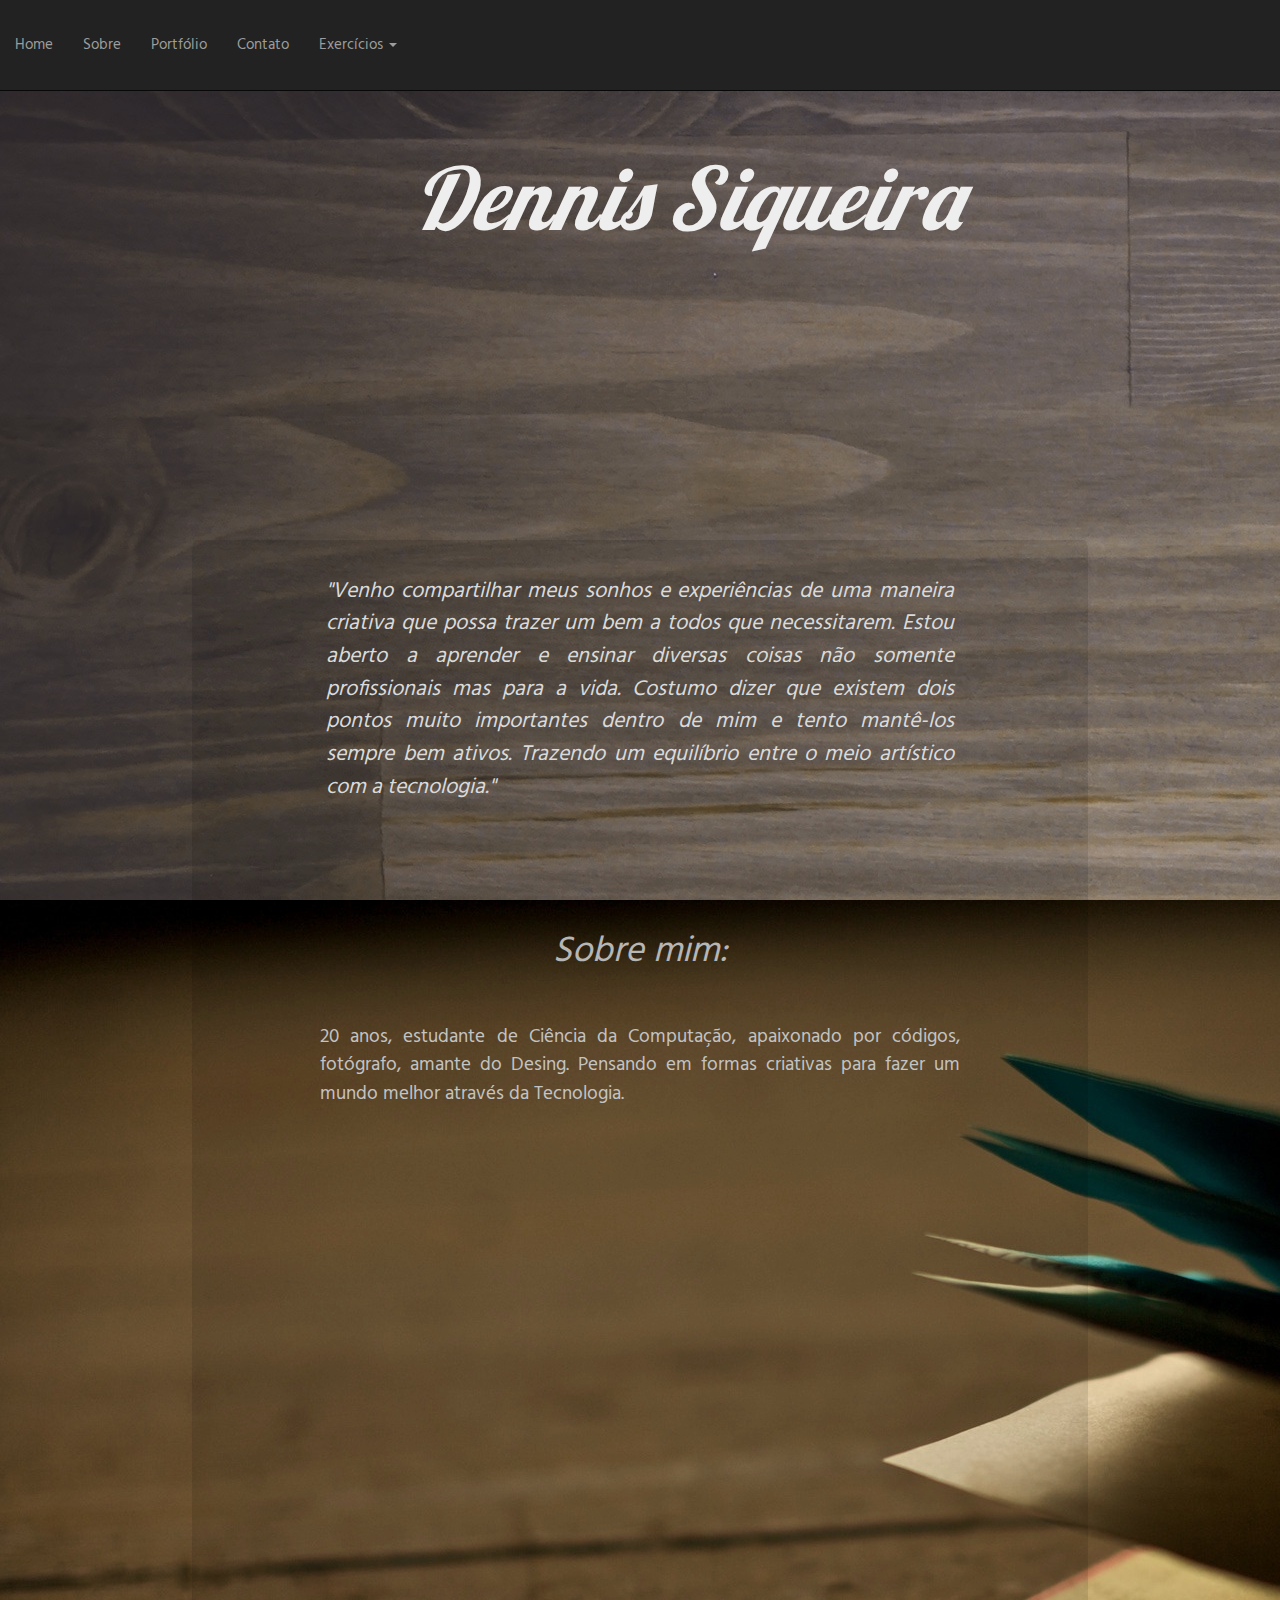
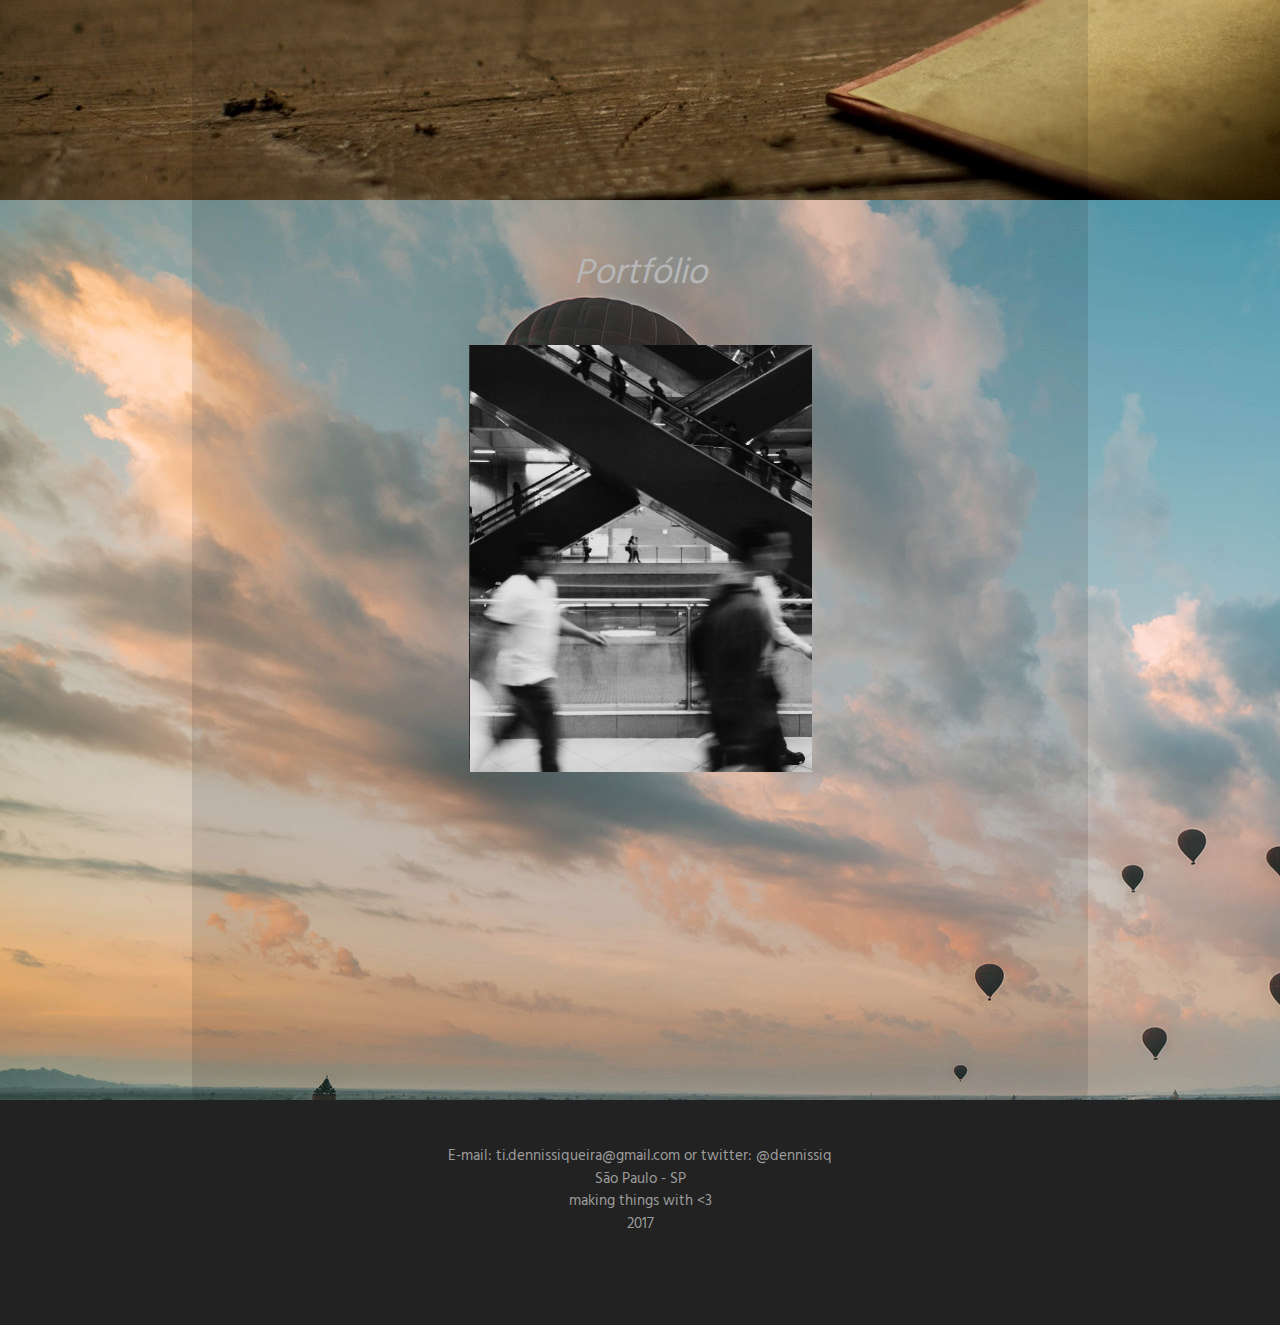
==== index.html @ cf8d7a5a "Version 0.4" ====
<!DOCTYPE html>
<html lang="pt-BR">

<head>
  <link rel="stylesheet" href="css/bootstrap.min.css">
  <link rel="stylesheet" href="css/main.css">
  <script src="js/jquery.js"></script>
  <script src="js/bootstrap.min.js"></script>
  <link href="css/scrolling-nav.css" rel="stylesheet">
  <link href="https://fonts.googleapis.com/css?family=Hind|Lobster|Pacifico" rel="stylesheet">
  <link rel="stylesheet" href="https://www.w3schools.com/w3css/4/w3.css">

  <!-- Scrolling Nav JavaScript -->
  <script src="js/jquery.easing.min.js"></script>
  <script src="js/scrolling-nav.js"></script>





  <meta charset="utf-8">
  <title>Dennis Siqueira</title>
</head>

<body style="height: 100%; background-repeat: no-repeat;">

  <nav class="navbar navbar-fixed-top navbar-inverse ">
    <ul class="nav navbar-nav">

      <li class="menu_text"><a class="page-scroll" href="#home">Home</a></li>
      <li class="menu_text"><a class="page-scroll" href="#sobre">Sobre</a></li>
      <li class="menu_text"><a class="page-scroll" href="#portfolio">Portfólio</a></li>
      <li class="menu_text"><a class="page-scroll" href="#contato">Contato</a></li>
      <li class="dropdown">
        <a href="#exercicios" class="dropdown-toggle" data-toggle="dropdown" role="button" aria-haspopup="true" aria-expanded="false">Exercícios <span class="caret"></span></a>
        <ul class="dropdown-menu">
          <li><a href="pages/cv/cv.html" target="_blank">Currículo</a></li>
          <li><a href="pages/triangles/triangulo.html" target="_blank">Triângulos</a></li>
          <li><a href="pages/banner/banner.html" target="_blank">Banner</a></li>
        </ul>
        <!-- exercicios vai sair logo logo :D -->
    </ul>
  </nav>
  <section id="home" style="background: url(images/bg4.jpg);">
    <h1 class="Dennis_Siqueira">Dennis Siqueira</h1>
  </section>
  <section id="corpo">
    <section id="sobre" style="background: url(images/bg2.jpg);  background-repeat: no-repeat">

      <br>
      <h1 class="titlesH1"><em>Sobre mim:</em></h1>
      <p class="mainAbout">20 anos, estudante de Ciência da Computação, apaixonado por códigos, fotógrafo, amante do Desing. Pensando em formas criativas para fazer um mundo melhor através da Tecnologia.</p>

    </section>
  </section>
  <section id="portfolio" style="background: url(images/bg3.jpg);"><br><br>
    <h1 class="titlesH1"><em>Portfólio</em></p><br>
        <div class="w3-container">
        </div>

        <div class="w3-content w3-display-container">


            <div class="w3-display-container mySlides thumbnail-wrapper">
                <img src="images/inst2.png">
            </div>


            <div class="w3-display-container mySlides thumbnail-wrapper">
                <img src="images/inst4.png">
            </div>

            <div class="w3-display-container mySlides thumbnail-wrapper">
                <img src="images/inst5.png">
            </div>

            <div class="w3-display-container mySlides thumbnail-wrapper">
                <img src="images/inst6.png">
            </div>


        </div>
        </div>

    </section>


    <section id="contato">
        <p class="TextBGWhite">
            <br>
            <br>E-mail: <a href="mailto:ti.dennissiqueira@gmail.com?subject=Olá Dennis [from github site]">ti.dennissiqueira@gmail.com</a></a> or twitter: <a href="https://twitter.com/dennissiq">@dennissiq</a><br> São Paulo - SP <br> making things with
            <3 <br>
                2017
        </p>
    </section>


    <div id="principal">
        <p class="mainP"><em>"Venho compartilhar meus sonhos e experiências de uma maneira criativa que possa trazer um bem a todos que necessitarem. Estou aberto a aprender e ensinar diversas coisas não somente profissionais mas para a vida. Costumo dizer que existem dois
            pontos muito importantes dentro de mim e tento mantê-los sempre bem ativos. Trazendo um equilíbrio entre o meio artístico com a tecnologia."</em></p>

        <br><br><br>




    </div>

    <script>
        var myIndex = 0;
        carousel();

        function carousel() {
            var i;
            var x = document.getElementsByClassName("mySlides");
            for (i = 0; i < x.length; i++) {
                x[i].style.display = "none";
            }
            myIndex++;
            if (myIndex > x.length) {
                myIndex = 1
            }
            x[myIndex - 1].style.display = "block";
            setTimeout(carousel, 2700); // Muda a cada 2,7 segundos
        }
    </script>


</body>

</html>
---- css/main.css ----
/*.Background {
  position: absolute;
  left: 0px;
  top: 0px;
  width: 1400px;
  height: 2500px;
  z-index: 9;
}*/

#home {
    height: 100vh;
    width: 100%;
}

#sobre {
    height: 100vh;
    /*background: #aaaaaa;*/
}


#portfolio{
  height: 100vh;
  background: rgb(241, 241, 241);
}

#corpo {
    height: 100vh;
    background-color: #5c5c5c;
}

#contato {
    height: 25vh;
    background: #222222;

}

#principal {
    position: absolute;
    background: rgba(0, 0, 0,.1);
    width: 70%;
    height: 240vh;
    top: 60vh;
    margin-left: 15%;
    margin-right: 15%;
    border-radius: .5%
}

p.mainP {
    margin-left: 15%;
    margin-right: 15%;
    margin-top: 4%;
    text-align: justify;
    font-size: 145%;
}
p.mainAbout {
    margin-left: 25%;
    margin-right: 25%;
    margin-top: 4%;
    text-align: justify;
    font-size: 125%;
}

.Dennis_Siqueira {
    font-size: 15px;
    font-family: 'Lobster', cursive;
    color: rgb(238, 238, 238);
    font-style: italic;
    line-height: 1.2;
    -moz-transform: matrix( 5.75458836744408, 0, 0, 5.75458836744408, 0, 0);
    -webkit-transform: matrix( 5.75458836744408, 0, 0, 5.75458836744408, 0, 0);
    -ms-transform: matrix( 5.75458836744408, 0, 0, 5.75458836744408, 0, 0);
    position: absolute;
    left: 50%;
    margin-top: 15%;
}

nav {
    font-family: hind;
}

p {
    font-family: hind;
    color: rgb(218, 218, 218);
}

p.TextBGWhite {
    color: #9d9d9d;
    text-align: center;
}

.titlesH1{
  font-family: hind;
  text-align: center;
  color: rgb(203, 203, 203);

}

img{
  width: 35%;
  height: 35%;
  display: block;
  margin-left: auto;
  margin-right: auto;
  padding: white;
}
---- css/scrolling-nav.css ----
/*!
 * Start Bootstrap - Scrolling Nav (http://startbootstrap.com/)
 * Copyright 2013-2016 Start Bootstrap
 * Licensed under MIT (https://github.com/BlackrockDigital/startbootstrap/blob/gh-pages/LICENSE)
 */

body {
    width: 100%;
    height: 100%;
}

html {
    width: 100%;
    height: 100%;
}

@media(min-width:767px) {
    .navbar {
        padding: 20px 0;
        -webkit-transition: background .5s ease-in-out,padding .5s ease-in-out;
        -moz-transition: background .5s ease-in-out,padding .5s ease-in-out;
        transition: background .5s ease-in-out,padding .5s ease-in-out;
    }

    .top-nav-collapse {
        padding: 0;
    }
}

/* Demo Sections - You can use these as guides or delete them - the scroller will work with any sort of height, fixed, undefined, or percentage based.
The padding is very important to make sure the scrollspy picks up the right area when scrolled to. Adjust the margin and padding of sections and children 
of those sections to manage the look and feel of the site. */

.intro-section {
    height: 100%;
    padding-top: 150px;
    text-align: center;
    background: #fff;
}

.about-section {
    height: 100%;
    padding-top: 150px;
    text-align: center;
    background: #eee;
}

.services-section {
    height: 100%;
    padding-top: 150px;
    text-align: center;
    background: #fff;
}

.contact-section {
    height: 100%;
    padding-top: 150px;
    text-align: center;
    background: #eee;
}
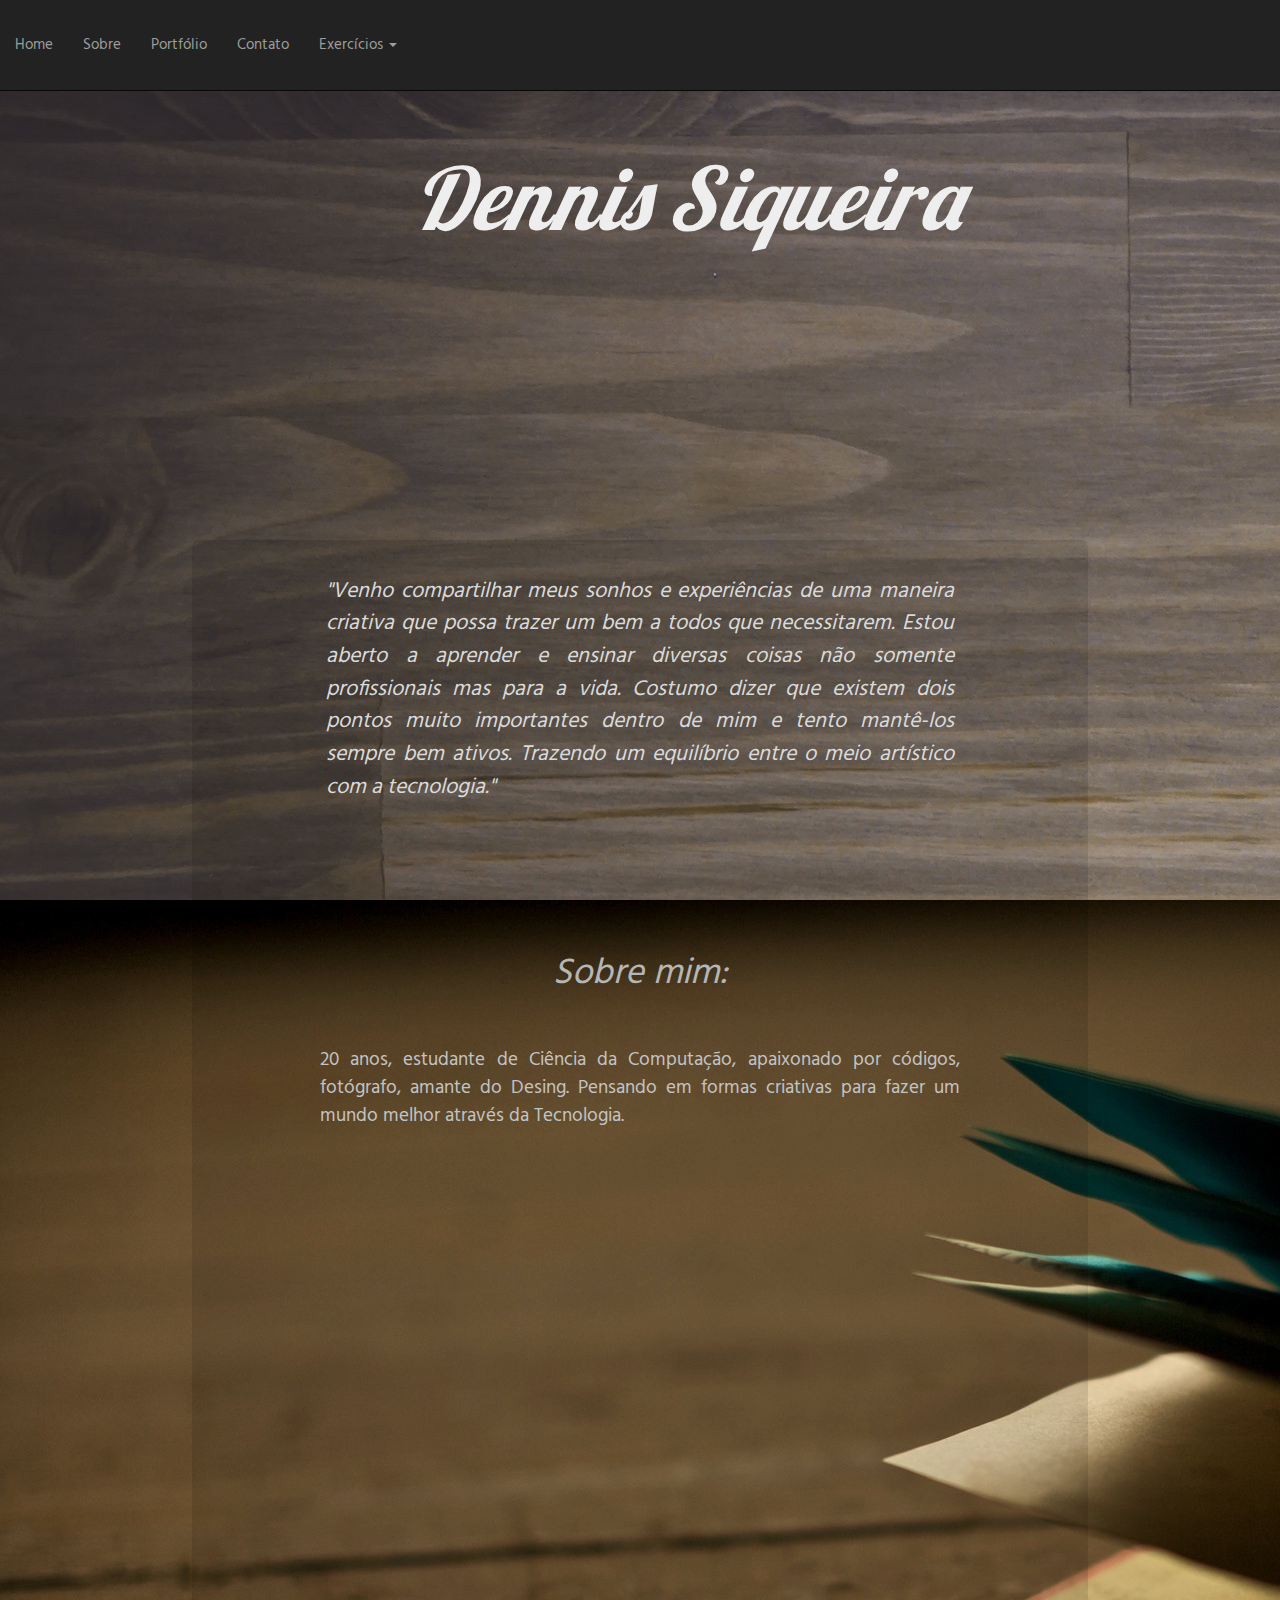
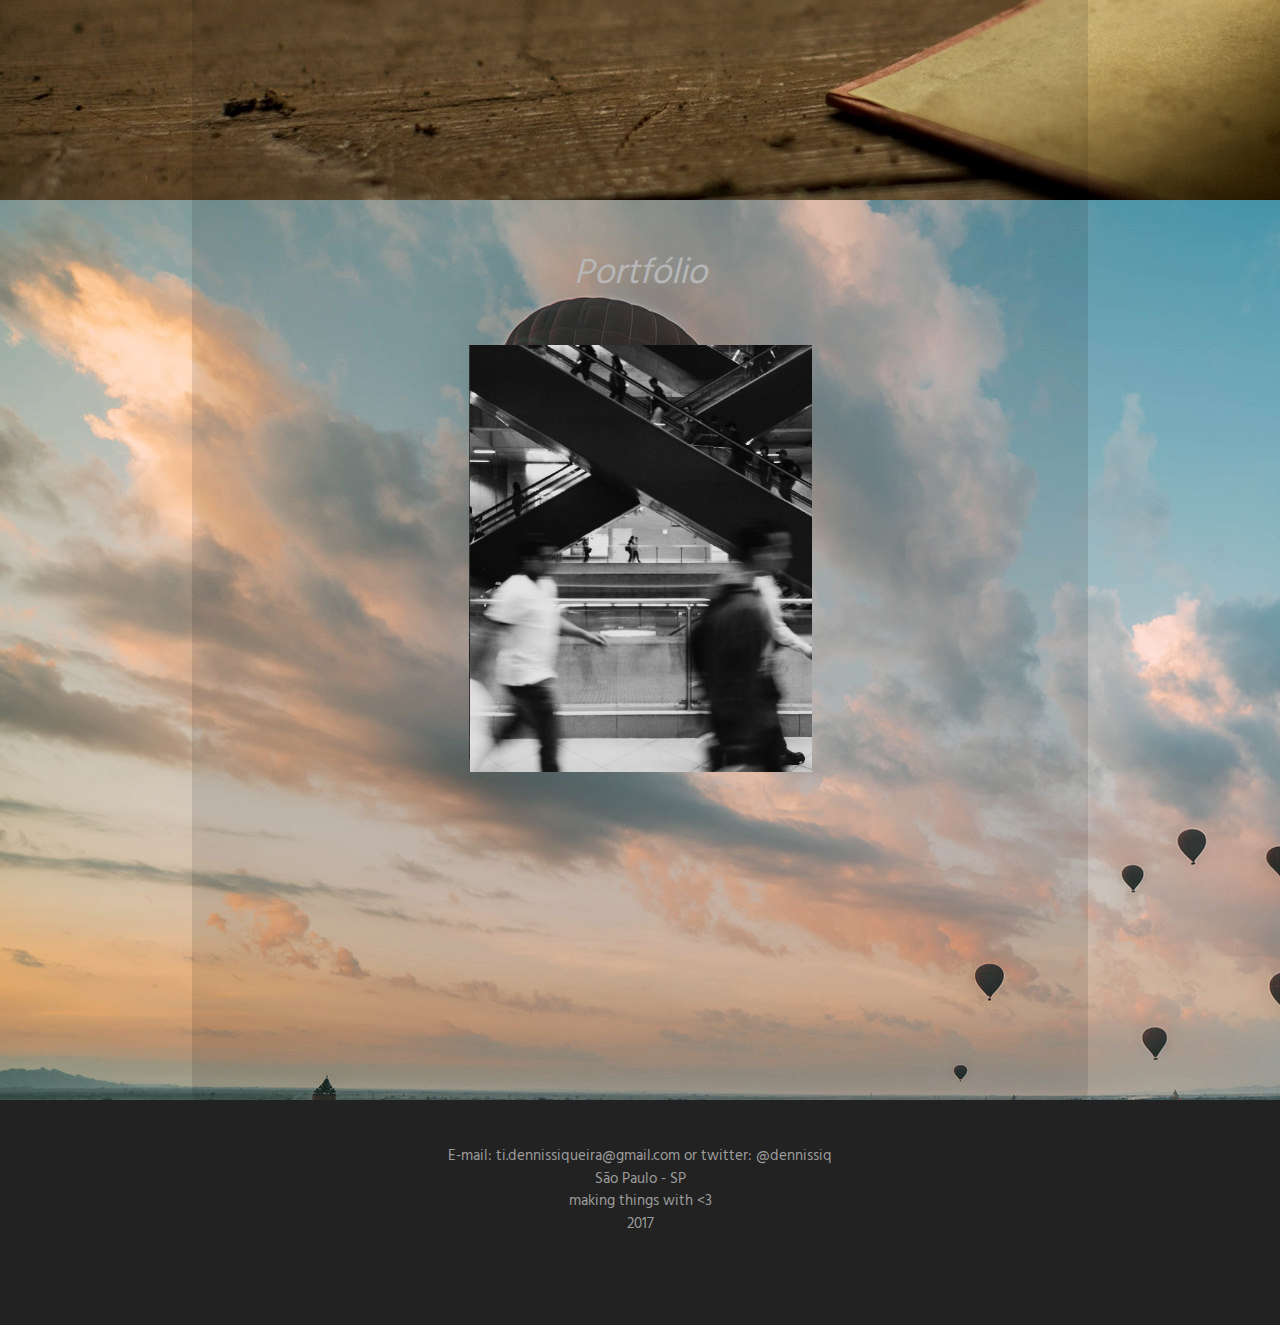
==== commit 9e47fa18: "Version 0.4" ====
--- a/index.html
+++ b/index.html
@@ -47,7 +47,7 @@
   <section id="corpo">
     <section id="sobre" style="background: url(images/bg2.jpg);  background-repeat: no-repeat">
 
-      <br>
+      <br><br>
       <h1 class="titlesH1"><em>Sobre mim:</em></h1>
       <p class="mainAbout">20 anos, estudante de Ciência da Computação, apaixonado por códigos, fotógrafo, amante do Desing. Pensando em formas criativas para fazer um mundo melhor através da Tecnologia.</p>
 
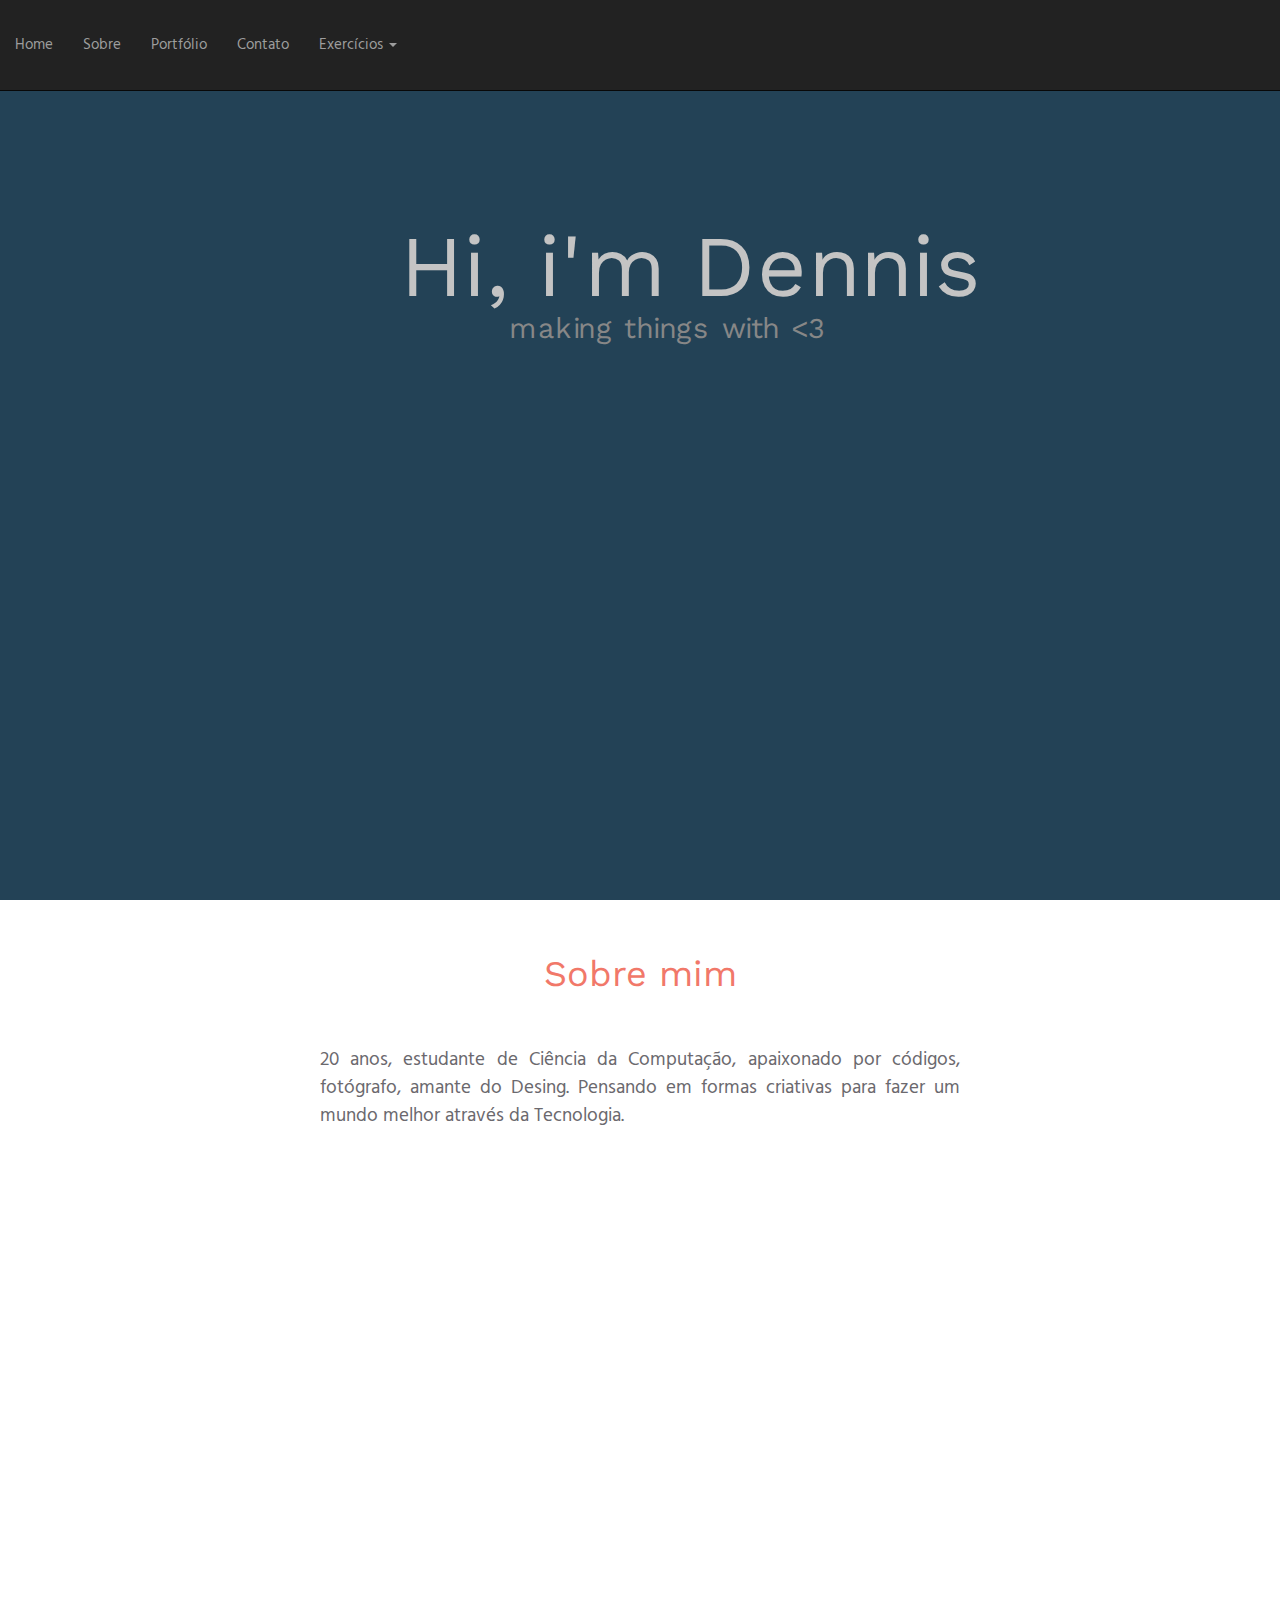
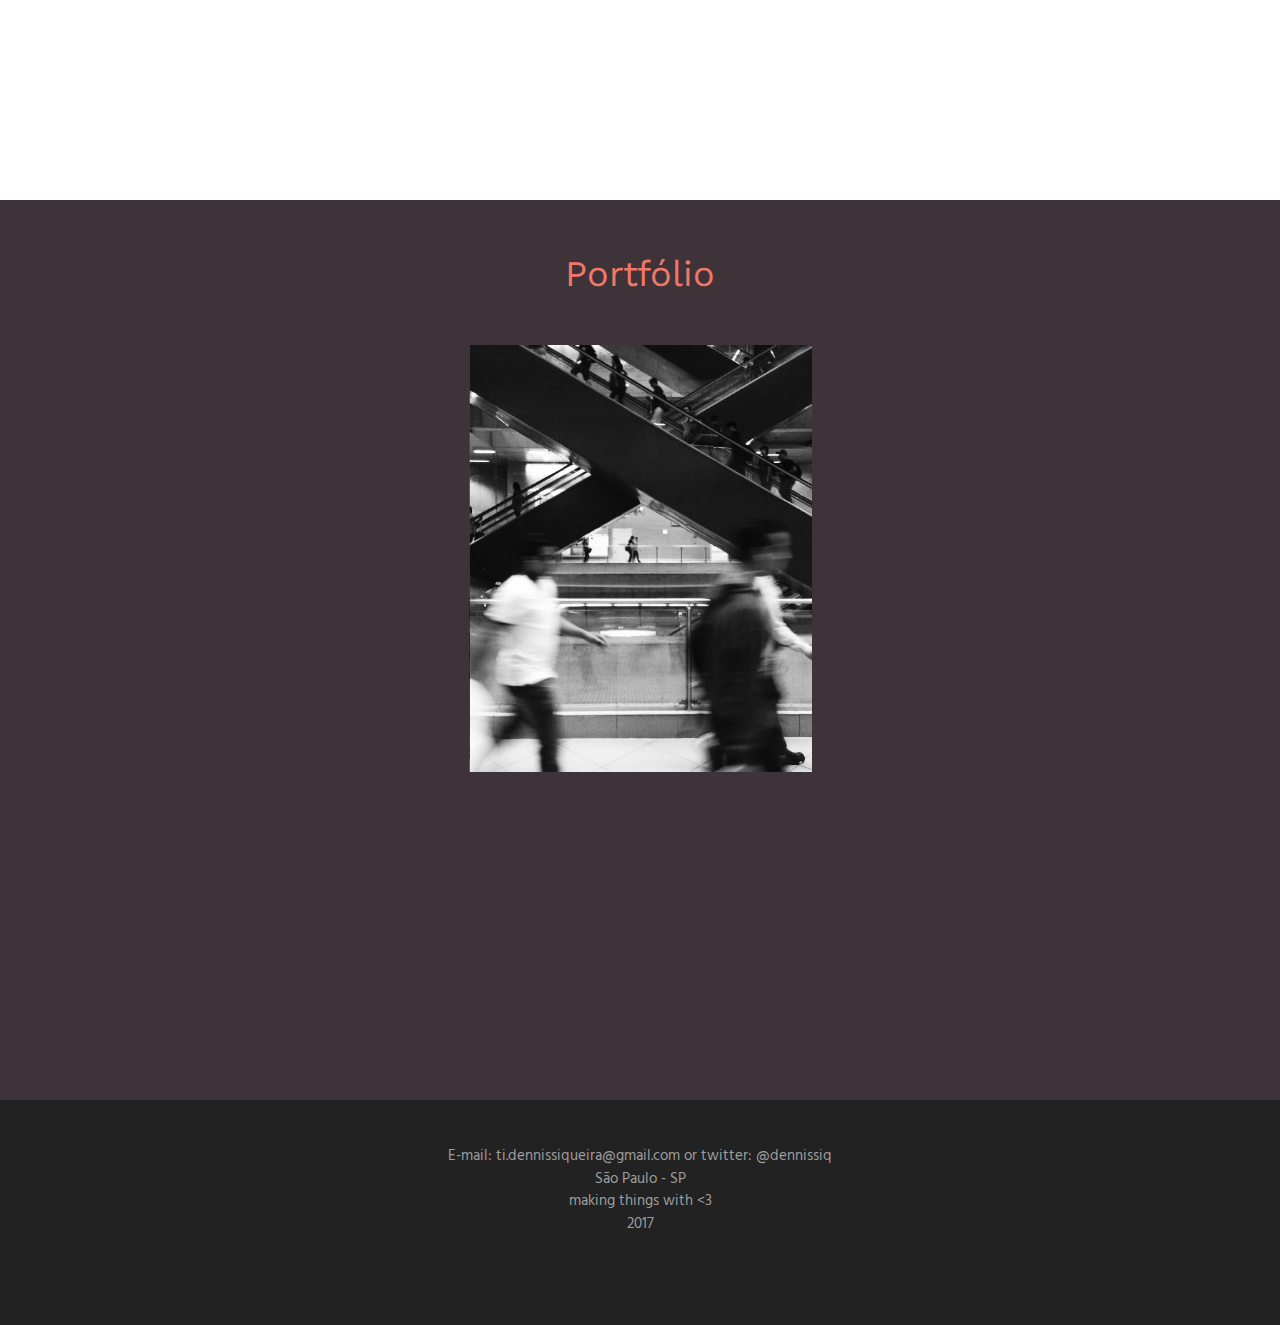
==== commit 6bcb441a: "Version 0.6" ====
--- a/index.html
+++ b/index.html
@@ -2,21 +2,22 @@
 <html lang="pt-BR">
 
 <head>
+
+
   <link rel="stylesheet" href="css/bootstrap.min.css">
+  <link rel="stylesheet" href="pages/triangles/css/style.css">
   <link rel="stylesheet" href="css/main.css">
   <script src="js/jquery.js"></script>
+  <script src="pages/triangles/js/mainjs.js"></script>
   <script src="js/bootstrap.min.js"></script>
   <link href="css/scrolling-nav.css" rel="stylesheet">
-  <link href="https://fonts.googleapis.com/css?family=Hind|Lobster|Pacifico" rel="stylesheet">
+  <link href="https://fonts.googleapis.com/css?family=Hind|Lobster|Pacifico|Work+Sans:600" rel="stylesheet">
   <link rel="stylesheet" href="https://www.w3schools.com/w3css/4/w3.css">
+
 
   <!-- Scrolling Nav JavaScript -->
   <script src="js/jquery.easing.min.js"></script>
   <script src="js/scrolling-nav.js"></script>
-
-
-
-
 
   <meta charset="utf-8">
   <title>Dennis Siqueira</title>
@@ -41,20 +42,24 @@
         <!-- exercicios vai sair logo logo :D -->
     </ul>
   </nav>
-  <section id="home" style="background: url(images/bg4.jpg);">
-    <h1 class="Dennis_Siqueira">Dennis Siqueira</h1>
+
+  <section id="home">
+    <h1 class="Dennis_Siqueira">Hi, i'm Dennis</h1>
+    <h2 class="h2_title" style="font-size:5px;"> making things with <3</h2>
+
   </section>
   <section id="corpo">
-    <section id="sobre" style="background: url(images/bg2.jpg);  background-repeat: no-repeat">
+    <section id="sobre">
+
 
       <br><br>
-      <h1 class="titlesH1"><em>Sobre mim:</em></h1>
+      <h1 class="h1_title">Sobre mim</h1>
       <p class="mainAbout">20 anos, estudante de Ciência da Computação, apaixonado por códigos, fotógrafo, amante do Desing. Pensando em formas criativas para fazer um mundo melhor através da Tecnologia.</p>
 
     </section>
   </section>
-  <section id="portfolio" style="background: url(images/bg3.jpg);"><br><br>
-    <h1 class="titlesH1"><em>Portfólio</em></p><br>
+  <section id="portfolio"><br><br>
+    <h1 class="h1_title">Portfólio</p><br>
         <div class="w3-container">
         </div>
 
@@ -94,18 +99,6 @@
         </p>
     </section>
 
-
-    <div id="principal">
-        <p class="mainP"><em>"Venho compartilhar meus sonhos e experiências de uma maneira criativa que possa trazer um bem a todos que necessitarem. Estou aberto a aprender e ensinar diversas coisas não somente profissionais mas para a vida. Costumo dizer que existem dois
-            pontos muito importantes dentro de mim e tento mantê-los sempre bem ativos. Trazendo um equilíbrio entre o meio artístico com a tecnologia."</em></p>
-
-        <br><br><br>
-
-
-
-
-    </div>
-
     <script>
         var myIndex = 0;
         carousel();
@@ -121,7 +114,7 @@
                 myIndex = 1
             }
             x[myIndex - 1].style.display = "block";
-            setTimeout(carousel, 2700); // Muda a cada 2,7 segundos
+            setTimeout(carousel, 2700); // change the image in 2,7 seconds.
         }
     </script>
 
--- a/css/main.css
+++ b/css/main.css
@@ -1,101 +1,92 @@
-/*.Background {
-  position: absolute;
-  left: 0px;
-  top: 0px;
-  width: 1400px;
-  height: 2500px;
-  z-index: 9;
-}*/
-
 #home {
-    height: 100vh;
-    width: 100%;
+  height: 100vh;
+  width: 100%;
+  background-color: #234256;
 }
 
 #sobre {
-    height: 100vh;
-    /*background: #aaaaaa;*/
+  height: 100vh;
+  background-color: #FFFFFF;
 }
 
-
-#portfolio{
+#portfolio {
   height: 100vh;
-  background: rgb(241, 241, 241);
+  background-color: #3E3339;
 }
 
 #corpo {
-    height: 100vh;
-    background-color: #5c5c5c;
+  height: 100vh;
+  background-color: #5c5c5c;
 }
 
 #contato {
-    height: 25vh;
-    background: #222222;
-
+  height: 25vh;
+  background: #222222;
 }
 
 #principal {
-    position: absolute;
-    background: rgba(0, 0, 0,.1);
-    width: 70%;
-    height: 240vh;
-    top: 60vh;
-    margin-left: 15%;
-    margin-right: 15%;
-    border-radius: .5%
+  position: absolute;
+  background: rgba(0, 0, 0, .1);
+  width: 70%;
+  height: 240vh;
+  top: 60vh;
+  margin-left: 15%;
+  margin-right: 15%;
+  border-radius: .5%
 }
 
 p.mainP {
-    margin-left: 15%;
-    margin-right: 15%;
-    margin-top: 4%;
-    text-align: justify;
-    font-size: 145%;
+  margin-left: 15%;
+  margin-right: 15%;
+  margin-top: 4%;
+  text-align: justify;
+  font-size: 145%;
 }
+
 p.mainAbout {
-    margin-left: 25%;
-    margin-right: 25%;
-    margin-top: 4%;
-    text-align: justify;
-    font-size: 125%;
+  margin-left: 25%;
+  margin-right: 25%;
+  margin-top: 4%;
+  text-align: justify;
+  font-size: 125%;
+  color: #6B696E;
 }
 
 .Dennis_Siqueira {
-    font-size: 15px;
-    font-family: 'Lobster', cursive;
-    color: rgb(238, 238, 238);
-    font-style: italic;
-    line-height: 1.2;
-    -moz-transform: matrix( 5.75458836744408, 0, 0, 5.75458836744408, 0, 0);
-    -webkit-transform: matrix( 5.75458836744408, 0, 0, 5.75458836744408, 0, 0);
-    -ms-transform: matrix( 5.75458836744408, 0, 0, 5.75458836744408, 0, 0);
-    position: absolute;
-    left: 50%;
-    margin-top: 15%;
+  font-size: 15px;
+  font-family: 'Work Sans', sans-serif;
+  color: #c4c4c4;
+  /*font-style: italic;*/
+  line-height: 10;
+  -moz-transform: matrix( 5.75458836744408, 0, 0, 5.75458836744408, 0, 0);
+  -webkit-transform: matrix( 5.75458836744408, 0, 0, 5.75458836744408, 0, 0);
+  -ms-transform: matrix( 5.75458836744408, 0, 0, 5.75458836744408, 0, 0);
+  position: absolute;
+  left: 50%;
+  margin-top: 15%;
 }
 
 nav {
-    font-family: hind;
+  font-family: hind;
 }
 
 p {
-    font-family: hind;
-    color: rgb(218, 218, 218);
+  font-family: hind;
+  color: rgb(218, 218, 218);
 }
 
 p.TextBGWhite {
-    color: #9d9d9d;
-    text-align: center;
+  color: #9d9d9d;
+  text-align: center;
 }
 
-.titlesH1{
-  font-family: hind;
+.h1_title {
+  font-family: 'Work Sans', sans-serif;
   text-align: center;
-  color: rgb(203, 203, 203);
-
+  color: #F17869;
 }
 
-img{
+img {
   width: 35%;
   height: 35%;
   display: block;
@@ -103,3 +94,16 @@
   margin-right: auto;
   padding: white;
 }
+
+.h2_title {
+  font-size: 3px;
+  font-family: 'Work Sans', sans-serif;
+  color: #878787;
+  line-height: 55;
+  -moz-transform: matrix( 5.75458836744408, 0, 0, 5.75458836744408, 0, 0);
+  -webkit-transform: matrix( 5.75458836744408, 0, 0, 5.75458836744408, 0, 0);
+  -ms-transform: matrix( 5.75458836744408, 0, 0, 5.75458836744408, 0, 0);
+  position: absolute;
+  left: 50%;
+  margin-top: 15%;
+}
--- a/css/scrolling-nav.css
+++ b/css/scrolling-nav.css
@@ -28,7 +28,7 @@
 }
 
 /* Demo Sections - You can use these as guides or delete them - the scroller will work with any sort of height, fixed, undefined, or percentage based.
-The padding is very important to make sure the scrollspy picks up the right area when scrolled to. Adjust the margin and padding of sections and children 
+The padding is very important to make sure the scrollspy picks up the right area when scrolled to. Adjust the margin and padding of sections and children
 of those sections to manage the look and feel of the site. */
 
 .intro-section {
@@ -42,7 +42,7 @@
     height: 100%;
     padding-top: 150px;
     text-align: center;
-    background: #eee;
+    background: rgb(184, 250, 30);
 }
 
 .services-section {
@@ -57,4 +57,4 @@
     padding-top: 150px;
     text-align: center;
     background: #eee;
-}+}
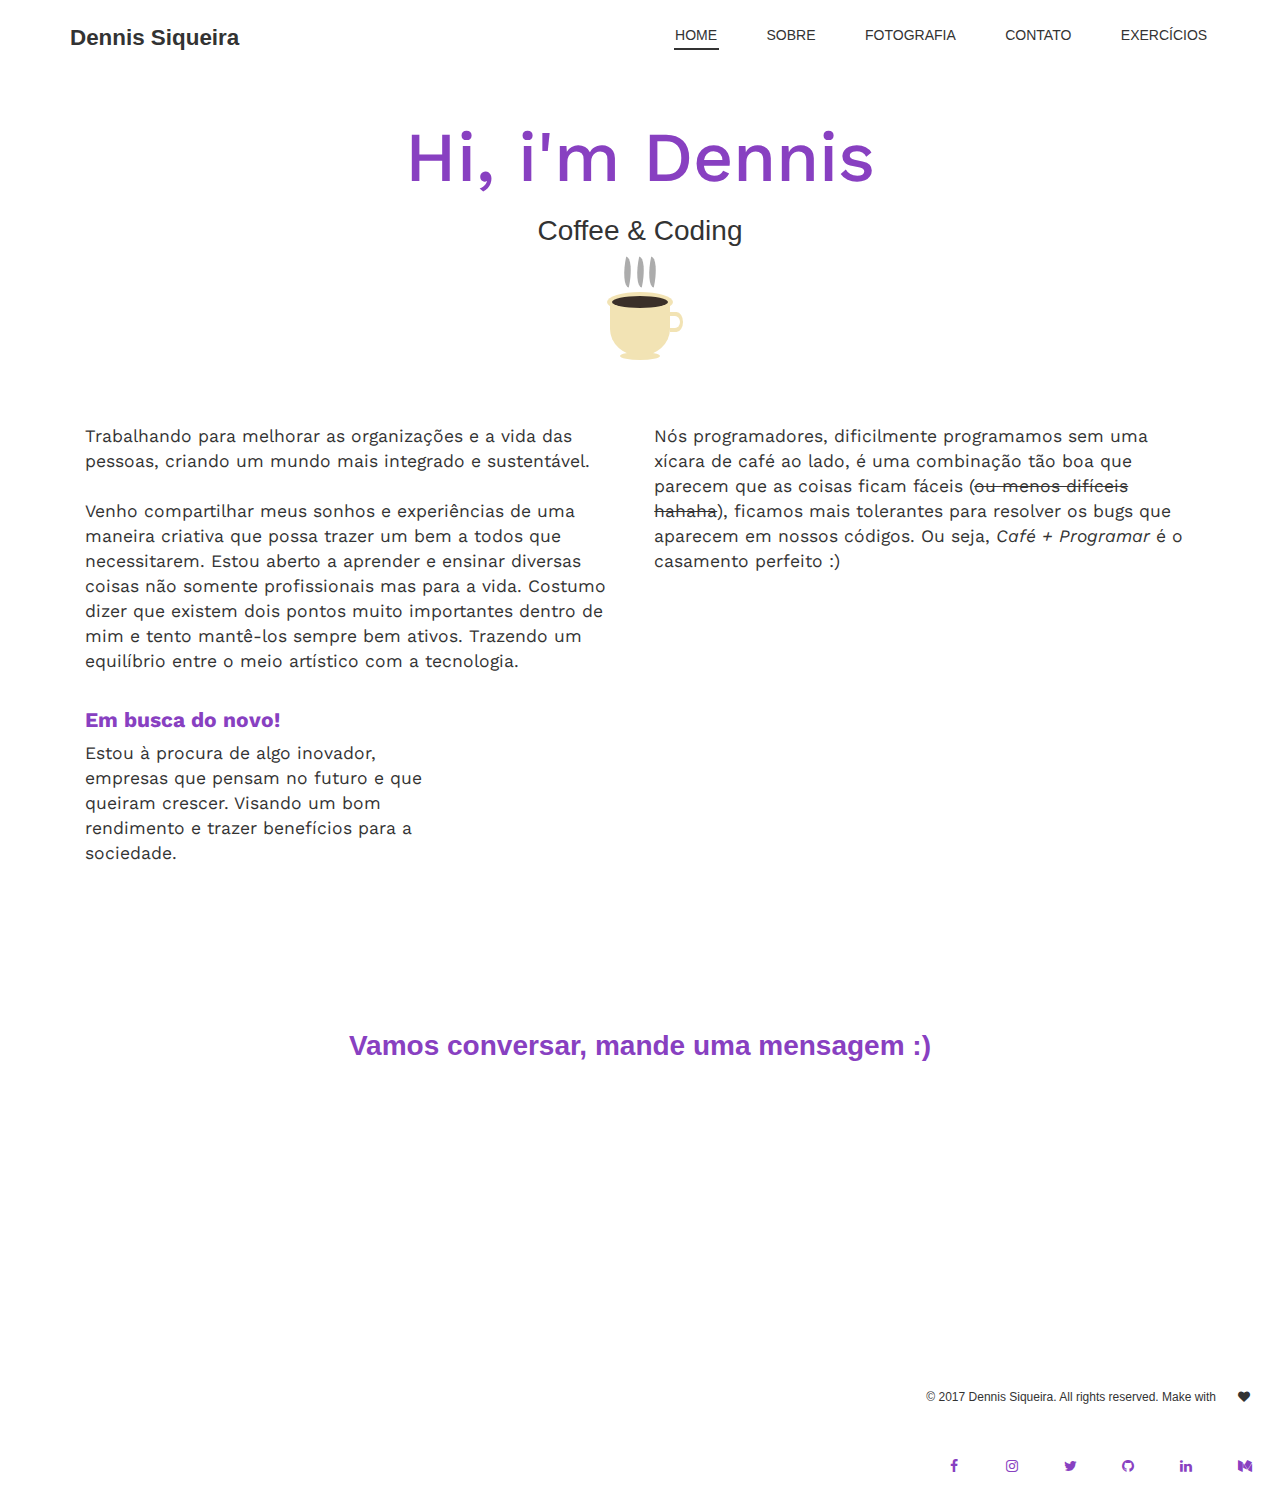
==== commit 5ae4d6b0: "Version 1.0" ====
--- a/index.html
+++ b/index.html
@@ -1,124 +1,174 @@
 <!DOCTYPE html>
-<html lang="pt-BR">
+<html lang="en">
 
 <head>
+  <meta http-equiv="content-type" content="text/html; charset=UTF-8">
+  <meta charset="utf-8">
+  <meta http-equiv="X-UA-Compatible" content="IE=edge">
 
 
-  <link rel="stylesheet" href="css/bootstrap.min.css">
-  <link rel="stylesheet" href="pages/triangles/css/style.css">
-  <link rel="stylesheet" href="css/main.css">
-  <script src="js/jquery.js"></script>
-  <script src="pages/triangles/js/mainjs.js"></script>
+  <title>Dennis Siqueira</title>
+
+  <!-- SEO -->
+  <meta name="keywords" content="user experience, ux design, ui design, designer, design, potfolio, online, on-line, UI, UX, art director, art, director, interactive, experience, interface, freelancer, web, web designer, layout, logo, logotipo, websites, hotsite, Portugal, Porto, Lisboa, London, UK, United Kingdon, Developer">
+  <meta name="description" content="Dennis Siqueira">
+  <meta name="author" content="Dennis Siqueira">
+
+  <!-- Custom Style Dennis -->
+  <link rel="stylesheet" href="css/style.css">
+  <link href="https://fonts.googleapis.com/css?family=Hind|Lobster|Pacifico|Work+Sans:400" rel="stylesheet">
+
+  <!-- Boostrap -->
+  <link rel="stylesheet" href="css/bootstrap.css">
   <script src="js/bootstrap.min.js"></script>
-  <link href="css/scrolling-nav.css" rel="stylesheet">
-  <link href="https://fonts.googleapis.com/css?family=Hind|Lobster|Pacifico|Work+Sans:600" rel="stylesheet">
-  <link rel="stylesheet" href="https://www.w3schools.com/w3css/4/w3.css">
+
+  <!-- Icons -->
+  <link rel="shortcut icon" href="image/favicon.ico" type="image/x-icon">
+  <!-- Add icon library -->
+  <link rel="stylesheet" href="https://cdnjs.cloudflare.com/ajax/libs/font-awesome/4.7.0/css/font-awesome.min.css">
 
 
-  <!-- Scrolling Nav JavaScript -->
-  <script src="js/jquery.easing.min.js"></script>
-  <script src="js/scrolling-nav.js"></script>
+  <!-- JQuery -->
+  <script src="js/jquery.js"></script>
 
-  <meta charset="utf-8">
-  <title>Dennis Siqueira</title>
+  <!-- Responsive Layout -->
+  <meta name="viewport" content="width=device-width, initial-scale=1">
+  <link href="css/bootstrap-responsive.css" rel="stylesheet">
+
 </head>
 
-<body style="height: 100%; background-repeat: no-repeat;">
+<body>
 
-  <nav class="navbar navbar-fixed-top navbar-inverse ">
-    <ul class="nav navbar-nav">
+  <!-- NAVBAR -->
+  <div class="navbar-wrapper">
+    <div class="container">
+      <div class="navbar navbar-static-top">
+        <div class="container">
+          <div class="navbar-header">
+            <a class="navbar-brand" href="http://www.dennissiq.github.io/">Dennis Siqueira</a>
+          </div>
 
-      <li class="menu_text"><a class="page-scroll" href="#home">Home</a></li>
-      <li class="menu_text"><a class="page-scroll" href="#sobre">Sobre</a></li>
-      <li class="menu_text"><a class="page-scroll" href="#portfolio">Portfólio</a></li>
-      <li class="menu_text"><a class="page-scroll" href="#contato">Contato</a></li>
-      <li class="dropdown">
-        <a href="#exercicios" class="dropdown-toggle" data-toggle="dropdown" role="button" aria-haspopup="true" aria-expanded="false">Exercícios <span class="caret"></span></a>
-        <ul class="dropdown-menu">
-          <li><a href="pages/cv/cv.html" target="_blank">Currículo</a></li>
-          <li><a href="pages/triangles/triangulo.html" target="_blank">Triângulos</a></li>
-          <li><a href="pages/banner/banner.html" target="_blank">Banner</a></li>
-        </ul>
-        <!-- exercicios vai sair logo logo :D -->
-    </ul>
-  </nav>
+          <nav class="pull-right">
+            <ul class="nav masthead-nav">
+              <li class="active"><a href="index.html">Home</a></li>
+              <li><a href="sobre.html">Sobre</a></li>
+              <li><a href="fotografia.html">Fotografia</a></li>
+              <li><a href="#Contato">Contato</a></li>
+              <li><a href="exercicios.html">Exercícios</a></li>
+            </ul>
+          </nav>
+        </div>
+      </div>
+    </div>
+  </div>
 
-  <section id="home">
-    <h1 class="Dennis_Siqueira">Hi, i'm Dennis</h1>
-    <h2 class="h2_title" style="font-size:5px;"> making things with <3</h2>
+  <!-- HOME TITLE -->
 
-  </section>
-  <section id="corpo">
-    <section id="sobre">
+  <div class="container-fluid">
+    <div class="container">
+      <h1 class="h1-title">Hi, i'm Dennis</h1>
+      <h2 class="h2-title">Coffee &amp; Coding</h2>
+
+      <!-- Coffee Animation -->
+      <div style="justify-content: center; align-items: center;   margin: 0;
+        display: flex;">
+
+        <div class="loader">
+          <ul>
+            <li></li>
+            <li></li>
+            <li></li>
+          </ul>
+          <div class="cup"><span></span></div>
+        </div>
+      </div>
+    </div>
+  </div>
 
 
-      <br><br>
-      <h1 class="h1_title">Sobre mim</h1>
-      <p class="mainAbout">20 anos, estudante de Ciência da Computação, apaixonado por códigos, fotógrafo, amante do Desing. Pensando em formas criativas para fazer um mundo melhor através da Tecnologia.</p>
+  <div class="container">
+    <div class="span12"><br><br><br></div>
+  </div>
+  <div class="container container-style">
+    <div class="container-fluid">
+      <div class="row-fluid">
+        <div class="span6">
+          <p class="texto-corpo">Trabalhando para melhorar as organizações e a vida das pessoas, criando um mundo mais integrado e sustentável.<br><br>Venho compartilhar meus sonhos e experiências de uma maneira criativa que possa trazer um bem a todos que necessitarem. Estou
+            aberto a aprender e ensinar diversas coisas não somente profissionais mas para a vida. Costumo dizer que existem dois pontos muito importantes dentro de mim e tento mantê-los sempre bem ativos. Trazendo um equilíbrio entre o meio artístico
+            com a tecnologia.</p>
+        </div>
+        <div class="span6">
+          <!--conteúdo do corpo-->
+          <p class="texto-corpo">Nós programadores, dificilmente programamos sem uma xícara de café ao lado, é uma combinação tão boa que parecem que as coisas ficam fáceis (<s>ou menos difíceis hahaha</s>), ficamos mais tolerantes para resolver os bugs que aparecem em nossos
+            códigos. Ou seja, <em>Café + Programar</em> é o casamento perfeito :)</p>
+        </div>
+      </div>
+    </div>
+  </div>
 
-    </section>
-  </section>
-  <section id="portfolio"><br><br>
-    <h1 class="h1_title">Portfólio</p><br>
-        <div class="w3-container">
+  <div class="container container-style">
+    <div class="container-fluid">
+      <div class="row-fluid">
+        <div class="span4">
+          <h3 class="h3-title"><b>Em busca do novo!</b></h3>
+          <p class="texto-corpo">Estou à procura de algo inovador, empresas que pensam no futuro e que queiram crescer. Visando um bom rendimento e trazer benefícios para a sociedade.</p>
+        </div>
+        <div class="span2">
+        </div>
+        <div class="span6">
+          <!-- gear right -->
+
+          <svg viewBox="0 0 94 94" version="1.1" xmlns="http://www.w3.org/2000/svg" xmlns:xlink="http://www.w3.org/1999/xlink" class=".hidden-phone">
+    <defs></defs>
+    <g id="Page-1" stroke="none" stroke-width="1" fill="none" fill-rule="evenodd">
+      <g id="gear">
+        <path d="M20.2046846,29.5001201 C18.0614795,32.7750597 16.5024593,36.4668344 15.6756448,40.4274233 L6,41.3837732 L6,52.6162268 L15.6756448,53.5725767 C16.5024593,57.5331656 18.0614795,61.2249403 20.2046846,64.4998799 L14.0373499,72.0201059 L21.9798941,79.9626501 L29.5001201,73.7953154 C32.7750597,75.9385205 36.4668344,77.4975407 40.4274233,78.3243552 L41.3837732,88 L52.6162268,88 L53.5725767,78.3243552 C57.5331656,77.4975407 61.2249403,75.9385205 64.4998799,73.7953154 L72.0201059,79.9626501 L79.9626501,72.0201059 L73.7953154,64.4998799 C75.9385205,61.2249403 77.4975407,57.5331656 78.3243552,53.5725767 L88,52.6162268 L88,41.3837732 L78.3243552,40.4274233 C77.4975407,36.4668344 75.9385205,32.7750597 73.7953154,29.5001201 L79.9626501,21.9798941 L72.0201059,14.0373499 L64.4998799,20.2046846 C61.2249403,18.0614795 57.5331656,16.5024593 53.5725767,15.6756448 L52.6162268,6 L41.3837732,6 L40.4274233,15.6756448 C36.4668344,16.5024593 32.7750597,18.0614795 29.5001201,20.2046846 L21.9798941,14.0373499 L14.0373499,21.9798941 L20.2046846,29.5001201 L20.2046846,29.5001201 Z M47,56 C51.9705627,56 56,51.9705627 56,47 C56,42.0294373 51.9705627,38 47,38 C42.0294373,38 38,42.0294373 38,47 C38,51.9705627 42.0294373,56 47,56 L47,56 Z" id="gear-icon" fill="#8840c1"></path>
+        <path d="M47,65 C56.9411255,65 65,56.9411255 65,47 C65,37.0588745 56.9411255,29 47,29 C37.0588745,29 29,37.0588745 29,47 C29,56.9411255 37.0588745,65 47,65 Z M47,56 C51.9705627,56 56,51.9705627 56,47 C56,42.0294373 51.9705627,38 47,38 C42.0294373,38 38,42.0294373 38,47 C38,51.9705627 42.0294373,56 47,56 Z" id="gear-center" fill="#b353ff"></path>
+      </g>
+    </g>
+  </svg>
+          <!-- gear left -->
+          <svg viewBox="0 0 94 94" version="1.1" xmlns="http://www.w3.org/2000/svg" xmlns:xlink="http://www.w3.org/1999/xlink" class="sgv-gear-width">
+    <defs></defs>
+    <g id="Page-1" stroke="none" stroke-width="1" fill="none" fill-rule="evenodd">
+      <g id="gear2">
+        <path d="M20.2046846,29.5001201 C18.0614795,32.7750597 16.5024593,36.4668344 15.6756448,40.4274233 L6,41.3837732 L6,52.6162268 L15.6756448,53.5725767 C16.5024593,57.5331656 18.0614795,61.2249403 20.2046846,64.4998799 L14.0373499,72.0201059 L21.9798941,79.9626501 L29.5001201,73.7953154 C32.7750597,75.9385205 36.4668344,77.4975407 40.4274233,78.3243552 L41.3837732,88 L52.6162268,88 L53.5725767,78.3243552 C57.5331656,77.4975407 61.2249403,75.9385205 64.4998799,73.7953154 L72.0201059,79.9626501 L79.9626501,72.0201059 L73.7953154,64.4998799 C75.9385205,61.2249403 77.4975407,57.5331656 78.3243552,53.5725767 L88,52.6162268 L88,41.3837732 L78.3243552,40.4274233 C77.4975407,36.4668344 75.9385205,32.7750597 73.7953154,29.5001201 L79.9626501,21.9798941 L72.0201059,14.0373499 L64.4998799,20.2046846 C61.2249403,18.0614795 57.5331656,16.5024593 53.5725767,15.6756448 L52.6162268,6 L41.3837732,6 L40.4274233,15.6756448 C36.4668344,16.5024593 32.7750597,18.0614795 29.5001201,20.2046846 L21.9798941,14.0373499 L14.0373499,21.9798941 L20.2046846,29.5001201 L20.2046846,29.5001201 Z M47,56 C51.9705627,56 56,51.9705627 56,47 C56,42.0294373 51.9705627,38 47,38 C42.0294373,38 38,42.0294373 38,47 C38,51.9705627 42.0294373,56 47,56 L47,56 Z" id="gear-icon" fill="#8840c1"></path>
+        <path d="M47,65 C56.9411255,65 65,56.9411255 65,47 C65,37.0588745 56.9411255,29 47,29 C37.0588745,29 29,37.0588745 29,47 C29,56.9411255 37.0588745,65 47,65 Z M47,56 C51.9705627,56 56,51.9705627 56,47 C56,42.0294373 51.9705627,38 47,38 C42.0294373,38 38,42.0294373 38,47 C38,51.9705627 42.0294373,56 47,56 Z" id="gear-center" fill="#b353ff"></path>
+      </g>
+    </g>
+  </svg>
         </div>
 
-        <div class="w3-content w3-display-container">
+      </div>
 
 
-            <div class="w3-display-container mySlides thumbnail-wrapper">
-                <img src="images/inst2.png">
-            </div>
+      <div class="white-space"></div>
+
+      <!-- Footer -->
+      <h1 class="h2-title footer-page" id="Contato" style="color:#8840c1;"><a href="mailto:ti.dennissiqueira@gmail.com" class="contact-link"><b>Vamos conversar, mande uma mensagem :)</b></a></h1>
+      <div class="second-footer">
+        <div class="container">
+          <div class="row">
+            <ul class="span12" style="list-style: none; text-align:right;">
+              <li><h6>© 2017 Dennis Siqueira. All rights reserved. Make with<i class="fa fa-heart" aria-hidden="true"></i></h6></li>
+
+                <a href="http://facebook.com/dennissiq" class="fa fa-facebook"></a>
+                <a href="http://instagram.com/dennissiq" class="fa fa-instagram"></a>
+                <a href="http://twitter.com/dennissiq" class="fa fa-twitter"></a>
+                <a href="https://dennissiq.github.io/" class="fa fa-github"></a>
+                <a href="http://linkedin.com/in/dennis-siqueira" class="fa fa-linkedin"></a>
+                <a href="https://medium.com/@dennissiqueira" class="fa fa-medium"></a>
+            </ul>
 
 
-            <div class="w3-display-container mySlides thumbnail-wrapper">
-                <img src="images/inst4.png">
-            </div>
+          </div>
+        </div>
 
-            <div class="w3-display-container mySlides thumbnail-wrapper">
-                <img src="images/inst5.png">
-            </div>
-
-            <div class="w3-display-container mySlides thumbnail-wrapper">
-                <img src="images/inst6.png">
-            </div>
+      </div>
 
 
-        </div>
-        </div>
-
-    </section>
 
 
-    <section id="contato">
-        <p class="TextBGWhite">
-            <br>
-            <br>E-mail: <a href="mailto:ti.dennissiqueira@gmail.com?subject=Olá Dennis [from github site]">ti.dennissiqueira@gmail.com</a></a> or twitter: <a href="https://twitter.com/dennissiq">@dennissiq</a><br> São Paulo - SP <br> making things with
-            <3 <br>
-                2017
-        </p>
-    </section>
-
-    <script>
-        var myIndex = 0;
-        carousel();
-
-        function carousel() {
-            var i;
-            var x = document.getElementsByClassName("mySlides");
-            for (i = 0; i < x.length; i++) {
-                x[i].style.display = "none";
-            }
-            myIndex++;
-            if (myIndex > x.length) {
-                myIndex = 1
-            }
-            x[myIndex - 1].style.display = "block";
-            setTimeout(carousel, 2700); // change the image in 2,7 seconds.
-        }
-    </script>
 
 
 </body>
-
-</html>
--- a/css/style.css
+++ b/css/style.css
@@ -0,0 +1,427 @@
+/*
+
+Paleta de Cor
+
+#8840c1 Main Color
+#b353ff; Hover Color
+#333;  Gray Theme
+*/
+
+
+/*NAV*/
+
+.navbar-wrapper > .container {
+  padding-right: 0;
+  padding-left: 0;
+}
+
+.navbar-wrapper .navbar .container {
+  width: auto;
+}
+
+.navbar{
+	margin-bottom: 0;
+	background-color: transparent;
+	border-color: transparent;
+}
+
+.navbar .navbar-header .navbar-brand{
+	margin-top: 0.4em;
+	margin-bottom: 0.4em;
+	font-size: 1.6em;
+	font-weight: 800;
+	color: #333;
+}
+
+.navbar .masthead-nav{
+	margin-top: 1.3em;
+}
+
+.navbar .masthead-nav > li{
+  display: inline-block;
+}
+
+.navbar .masthead-nav > li + li{
+  margin-left: 40px;
+}
+
+.navbar .masthead-nav > li > a{
+	padding:0.2em;
+	font-size: 1em;
+	color: #333;
+	background: transparent;
+	text-transform: uppercase;
+}
+
+.navbar.light .navbar-header .navbar-brand,
+.navbar.light .masthead-nav > li > a{
+	color: #fff;
+}
+
+.navbar .masthead-nav a::after,
+.navbar .masthead-nav .active a::after,
+.navbar .masthead-nav .active a::after{
+	content: '';
+  position: absolute;
+  left: 3%;
+  top: 70%;
+  width: 95%;
+	border-bottom: transparent 2px solid;
+}
+
+.navbar .masthead-nav a:hover::after,
+.navbar .masthead-nav .active a:hover::after,
+.navbar .masthead-nav .active a::after{
+	border-bottom: 2px solid;
+  top: 100%;
+	transition: all .2s ease;
+}
+
+
+.h1-title{
+  font-size: 5em;
+  text-align: center;
+  color: #8840c1;
+  font-family: 'Work Sans', sans-serif;
+
+}
+
+.h2-title{
+  font-size: 2em;
+  text-align: center;
+}
+
+.texto-corpo{
+  font-family: 'Work Sans', sans-serif;
+  font-size: 1.25em;
+  color: #333;
+}
+.h3-title{
+  font-family: 'Work Sans', sans-serif;
+  font-size: 1.5em;
+  color: #8840c1;
+}
+.container-style{
+  /*background-color: #ac6be6;*/
+  padding-top: 15px;
+}
+
+
+/*Coffee Animation*/
+@keyframes wave {
+  0% {opacity: 0; transform: translateY(15px)}
+  50% {opacity: 1; transform: translateY(0)}
+  100% {opacity: 0; transform: translateY(-15px)}
+}
+.loader ul {
+  margin: 0 0 10px 0;
+  padding: 0;
+  list-style: none;
+  width: 60px;
+  text-align: center;
+  animation: wave 2.5s infinite linear;
+  animation-fill-mode: forwards;
+}
+.loader li {
+  display: inline-block;
+  background: #acacac;
+  height: 30px;
+  width: 9px;
+  border-radius: 0 100%;
+  transform: rotate(12deg);
+}
+.cup {
+  background: #F2E3B4;
+  width: 60px;
+  height: 54px;
+  border-radius: 0 0 50% 50%;
+  position: relative;
+}
+.cup:before {
+  content: "";
+  position: absolute;
+  width: 66px;
+  height: 20px;
+  border-radius: 50%;
+  background: inherit;
+  left: -3px;
+  top: -10px;
+}
+.cup:after {
+  content: "";
+  position: absolute;
+  width: 56px;
+  height: 12px;
+  border-radius: 50%;
+  background: #3A2F28;
+  left: 2px;
+  top: -6px;
+}
+.loader span {
+  background: #F2E3B4;
+  width: 13px;
+  height: 20px;
+  position: absolute;
+  right: -13px;
+  top: 10px;
+  border-radius: 0 50% 50% 0;
+}
+.loader span:before {
+  content: "";
+  position: absolute;
+  top: 4px;
+  left: 0;
+  background: #ffffff;
+  width: 10px;
+  height: 12px;
+  border-radius: 0 50% 50% 0;
+}
+.loader span:after {
+  content: "";
+  position: absolute;
+  top: 40px;
+  left: -50px;
+  background: #F2E3B4;
+  width: 40px;
+  height: 8px;
+  border-radius: 50%;
+}
+
+/*Animation Gear*/
+
+@keyframes pulse {
+  10% {
+    transform: scale(1.1);
+  }
+  20% {
+    transform: scale(0.9);
+  }
+  30% {
+    transform: scale(1.01);
+  }
+  40% {
+    transform: scale(0.99);
+  }
+  50% {
+    transform: scale(1);
+  }
+}
+
+svg {
+  width: 30%;
+}
+
+.sgv-gear-width{
+  width: 45%;
+}
+
+@keyframes turn {
+  10% {
+    transform: rotate(10deg);
+  }
+  20% {
+    transform: rotate(-10deg);
+  }
+  80% {
+    transform: rotate(2880deg);
+  }
+  90% {
+    transform: rotate(2900deg);
+  }
+  100% {
+    transform: rotate(2880deg);
+  }
+}
+
+@keyframes rotate-right {
+  100% {
+    transform: rotate(-360deg);
+  }
+}
+
+@keyframes rotate-left {
+  100% {
+    transform: rotate(360deg);
+  }
+}
+
+
+#piece-1 {
+  animation: pulse 3s ease-out infinite;
+
+  transform-origin: 47px 47px;
+}
+
+
+
+#gear {
+  animation: rotate-right 10s linear infinite;
+
+  transform-origin: 47px 47px;
+}
+
+#gear2 {
+  animation: rotate-left 10s linear infinite;
+
+  transform-origin: 47px 47px;
+}
+
+
+
+/*Div vazia*/
+.white-space{
+  /*background-color: #8840c1;*/
+  height: 35vh;
+  width: 100%;
+  border-radius: 8px;
+}
+
+
+/*Footer*/
+.footer-page{
+  /*background-color: #8840c1;*/
+  height: 35vh;
+  width: 100%;
+  border-radius: 8px;
+}
+
+/*Social Media*/
+
+.contact-link{
+  color:#8840c1;
+}
+.contact-link:hover{
+  color:#b353ff;
+}
+
+.social-media{
+
+  list-style: none;
+  text-align: center;
+  color: #8840c1;
+  margin: 0px;
+  padding: 2px 10px;
+
+}
+
+.fa {
+  padding: 20px;
+  font-size: 45px;
+  width: 50px;
+  text-align: center;
+  text-decoration: none;
+  margin: 3px 2px;
+}
+
+.fa:hover {
+    opacity: 0.7;
+    color:#b353ff;
+}
+
+.fa-facebook{
+  color:#8840c1;
+}
+.fa-linkedin{
+  color:#8840c1;
+}
+.fa-github{
+  color:#8840c1;
+}
+.fa-instagram{
+  color:#8840c1;
+}
+.fa-twitter{
+  color:#8840c1;
+}
+.fa-medium{
+  color:#8840c1;
+}
+
+
+/*Exercises Cards*/
+
+.card {
+    /* Add shadows to create the "card" effect */
+    box-shadow: 0 4px 8px 0 rgba(0,0,0,0.2);
+    transition: 0.3s;
+}
+
+/* On mouse-over, add a deeper shadow */
+.card:hover {
+    box-shadow: 0 8px 16px 0 rgba(0,0,0,0.2);
+}
+
+/* Add some padding inside the card container */
+.container {
+    padding: 2px 16px;
+}
+
+
+#img-content{
+
+}
+#title-photography{
+
+}
+
+
+/*Responsive Site*/
+
+@media (max-width: 480px){
+  .texto-corpo {
+    text-align: justify;
+  }
+  /*.fa-medium{
+    display: none;
+  }*/
+  #img-content{
+    display: none;
+  }
+  .h1-title{
+    font-size: 2em;
+  }
+
+  svg{
+    display:none;
+  }
+
+  .navbar-brand{
+    display:none;
+  }
+
+}
+
+@media (max-width:640px){
+  .navbar{
+    text-align: center;
+  }
+}
+/*#img-content{
+  display: none;
+}*/
+/*
+@media (max-height:1280px){
+  #img-content{
+    display: none;
+  }
+}*/
+
+
+@media (max-width:1024px){
+  .navbar-brand{
+    display: none;
+  }
+  #img-content{
+    display: none;
+  }
+}
+@media (max-width:1280px){
+  svg{
+    display:none;
+  }
+  .white-space{
+    height: 15vh;
+    width: 100%;
+
+  }
+}
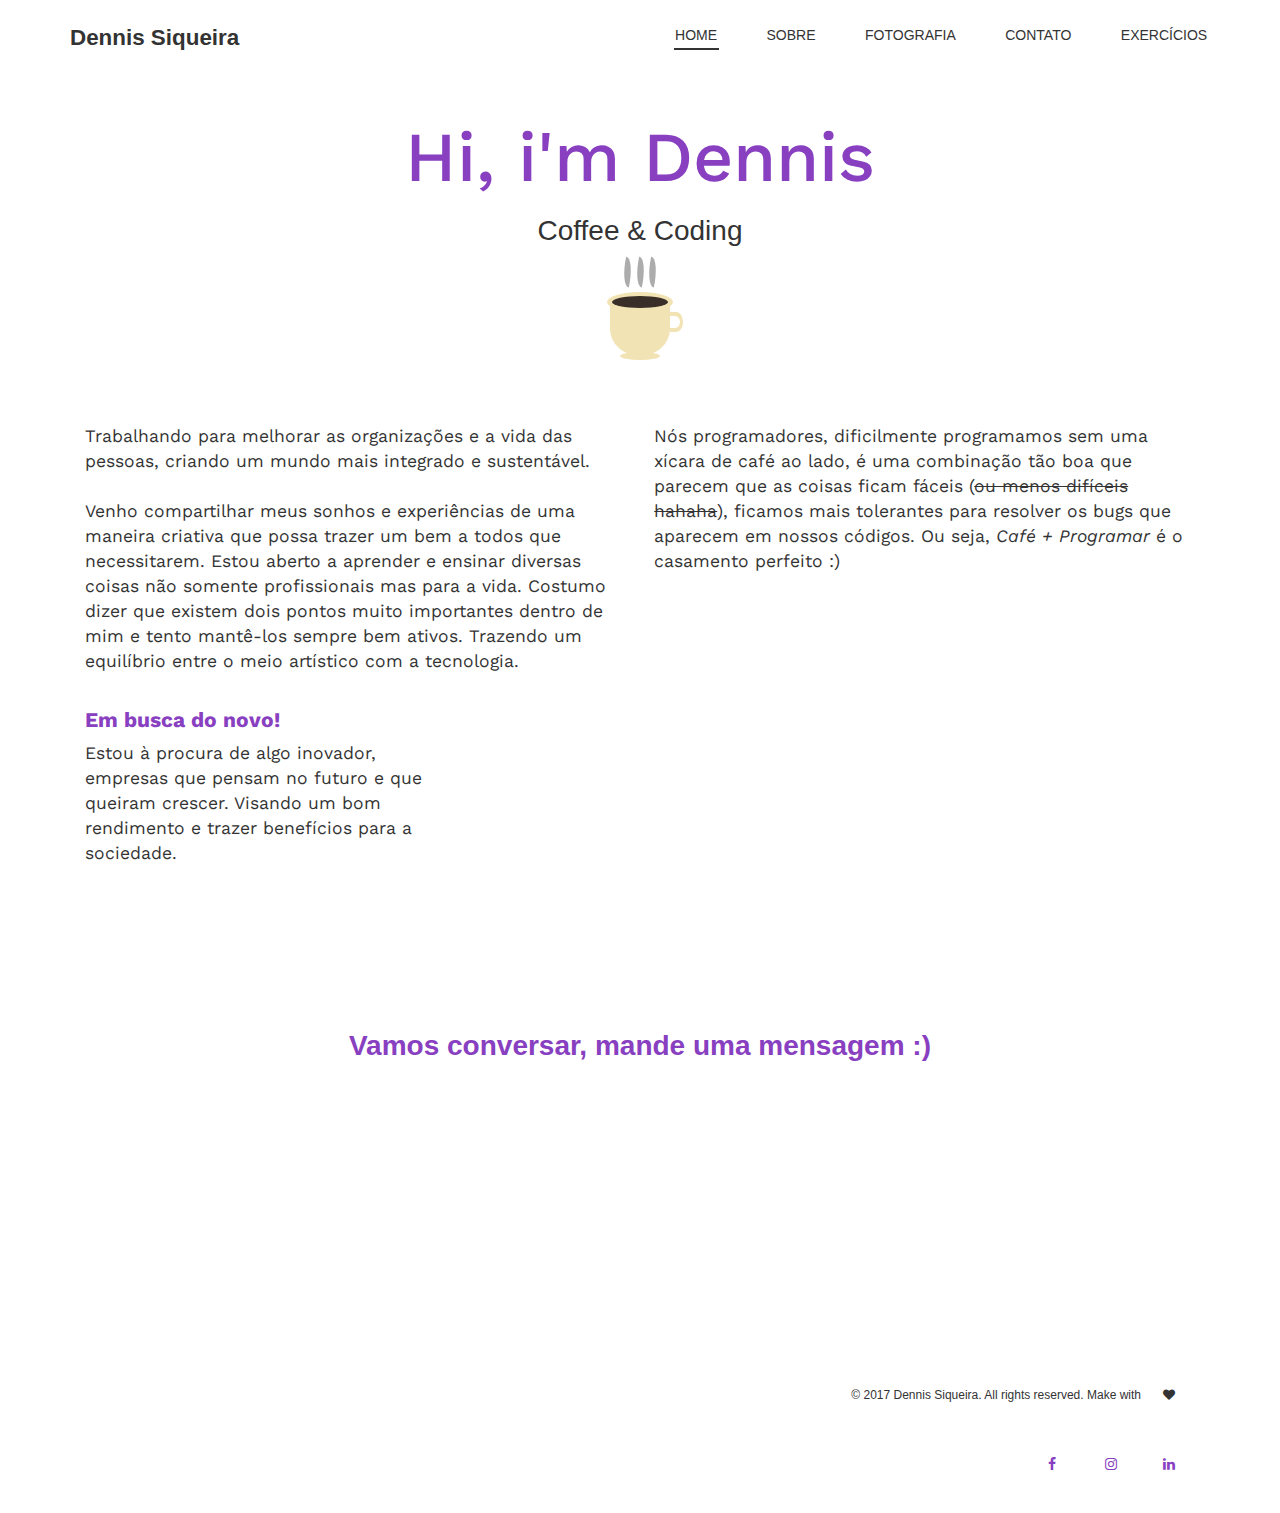
==== commit a6e28c7c: "Version 1.1" ====
--- a/index.html
+++ b/index.html
@@ -1,5 +1,5 @@
 <!DOCTYPE html>
-<html lang="en">
+<html lang="en" >
 
 <head>
   <meta http-equiv="content-type" content="text/html; charset=UTF-8">
@@ -35,9 +35,18 @@
   <meta name="viewport" content="width=device-width, initial-scale=1">
   <link href="css/bootstrap-responsive.css" rel="stylesheet">
 
+  <!-- Animated things :)  -->
+  <link rel="stylesheet" href="css/animate.css">
+
 </head>
 
 <body>
+
+<!-- SCROLL TOP BUTTON -->
+
+<button onclick="topFunction()" class="animated fadeIn fa fa-arrow-up" id="myBtn" title="Go to top"></button>
+
+
 
   <!-- NAVBAR -->
   <div class="navbar-wrapper">
@@ -45,7 +54,7 @@
       <div class="navbar navbar-static-top">
         <div class="container">
           <div class="navbar-header">
-            <a class="navbar-brand" href="http://www.dennissiq.github.io/">Dennis Siqueira</a>
+            <a class="navbar-brand" href="https://dennissiq.github.io/">Dennis Siqueira</a>
           </div>
 
           <nav class="pull-right">
@@ -66,7 +75,7 @@
 
   <div class="container-fluid">
     <div class="container">
-      <h1 class="h1-title">Hi, i'm Dennis</h1>
+      <h1 class="h1-title animated fadeInUp">Hi, i'm Dennis</h1>
       <h2 class="h2-title">Coffee &amp; Coding</h2>
 
       <!-- Coffee Animation -->
@@ -140,31 +149,57 @@
         </div>
 
       </div>
+    </div>
+
 
 
       <div class="white-space"></div>
 
       <!-- Footer -->
+    <footer>
       <h1 class="h2-title footer-page" id="Contato" style="color:#8840c1;"><a href="mailto:ti.dennissiqueira@gmail.com" class="contact-link"><b>Vamos conversar, mande uma mensagem :)</b></a></h1>
       <div class="second-footer">
-        <div class="container">
-          <div class="row">
-            <ul class="span12" style="list-style: none; text-align:right;">
+        <div class="container-fluid">
+          <div class="row-fluid">
+            <div class="span6">
+              <iframe src="https://www.google.com/maps/embed?pb=!1m18!1m12!1m3!1d3656.992412608157!2d-46.716002985739046!3d-23.568715984679237!2m3!1f0!2f0!3f0!3m2!1i1024!2i768!4f13.1!3m3!1m2!1s0x94ce59365eb465ab%3A0x69089613db4c82a8!2sUniversidade+S%C3%A3o+Judas+Tadeu+-+USJT+Campus+Butant%C3%A3!5e0!3m2!1spt-BR!2sbr!4v1495292372618" width="100%" height="100%" frameborder="0" style="border:0" allowfullscreen></iframe>
+            </div>
+            <ul class="span6" style="list-style: none; text-align:right;">
               <li><h6>© 2017 Dennis Siqueira. All rights reserved. Make with<i class="fa fa-heart" aria-hidden="true"></i></h6></li>
 
                 <a href="http://facebook.com/dennissiq" class="fa fa-facebook"></a>
                 <a href="http://instagram.com/dennissiq" class="fa fa-instagram"></a>
-                <a href="http://twitter.com/dennissiq" class="fa fa-twitter"></a>
-                <a href="https://dennissiq.github.io/" class="fa fa-github"></a>
+                <!-- <a href="http://twitter.com/dennissiq" class="fa fa-twitter"></a> -->
+                <!-- <a href="https://dennissiq.github.io/" class="fa fa-github"></a> -->
                 <a href="http://linkedin.com/in/dennis-siqueira" class="fa fa-linkedin"></a>
-                <a href="https://medium.com/@dennissiqueira" class="fa fa-medium"></a>
+                <!-- <a href="https://medium.com/@dennissiqueira" class="fa fa-medium"></a> -->
             </ul>
 
-
           </div>
         </div>
-
-      </div>
+      </div>
+    </footer>
+
+    <!-- JS ScrollTop -->
+    <script>
+      // When the user scrolls down 20px from the top of the document, show the button
+      window.onscroll = function() {scrollFunction()};
+
+      function scrollFunction() {
+        if (document.body.scrollTop > 20 || document.documentElement.scrollTop > 20) {
+          document.getElementById("myBtn").style.display = "block";
+        } else {
+            document.getElementById("myBtn").style.display = "none";
+          }
+      }
+
+      // When the user clicks on the button, scroll to the top of the document
+      function topFunction() {
+        document.body.scrollTop = 0;
+        document.documentElement.scrollTop = 0;
+      }
+    </script>
+
 
 
 
--- a/css/style.css
+++ b/css/style.css
@@ -10,7 +10,7 @@
 
 /*NAV*/
 
-.navbar-wrapper > .container {
+.navbar-wrapper>.container {
   padding-right: 0;
   padding-left: 0;
 }
@@ -19,100 +19,128 @@
   width: auto;
 }
 
-.navbar{
-	margin-bottom: 0;
-	background-color: transparent;
-	border-color: transparent;
-}
-
-.navbar .navbar-header .navbar-brand{
-	margin-top: 0.4em;
-	margin-bottom: 0.4em;
-	font-size: 1.6em;
-	font-weight: 800;
-	color: #333;
-}
-
-.navbar .masthead-nav{
-	margin-top: 1.3em;
-}
-
-.navbar .masthead-nav > li{
+.navbar {
+  margin-bottom: 0;
+  background-color: transparent;
+  border-color: transparent;
+}
+
+.navbar .navbar-header .navbar-brand {
+  margin-top: 0.4em;
+  margin-bottom: 0.4em;
+  font-size: 1.6em;
+  font-weight: 800;
+  color: #333;
+}
+
+.navbar .masthead-nav {
+  margin-top: 1.3em;
+}
+
+.navbar .masthead-nav>li {
   display: inline-block;
 }
 
-.navbar .masthead-nav > li + li{
+.navbar .masthead-nav>li+li {
   margin-left: 40px;
 }
 
-.navbar .masthead-nav > li > a{
-	padding:0.2em;
-	font-size: 1em;
-	color: #333;
-	background: transparent;
-	text-transform: uppercase;
-}
-
-.navbar.light .navbar-header .navbar-brand,
-.navbar.light .masthead-nav > li > a{
-	color: #fff;
-}
-
-.navbar .masthead-nav a::after,
-.navbar .masthead-nav .active a::after,
-.navbar .masthead-nav .active a::after{
-	content: '';
+.navbar .masthead-nav>li>a {
+  padding: 0.2em;
+  font-size: 1em;
+  color: #333;
+  background: transparent;
+  text-transform: uppercase;
+}
+
+.navbar.light .navbar-header .navbar-brand, .navbar.light .masthead-nav>li>a {
+  color: #fff;
+}
+
+.navbar .masthead-nav a::after, .navbar .masthead-nav .active a::after, .navbar .masthead-nav .active a::after {
+  content: '';
   position: absolute;
   left: 3%;
   top: 70%;
   width: 95%;
-	border-bottom: transparent 2px solid;
-}
-
-.navbar .masthead-nav a:hover::after,
-.navbar .masthead-nav .active a:hover::after,
-.navbar .masthead-nav .active a::after{
-	border-bottom: 2px solid;
+  border-bottom: transparent 2px solid;
+}
+
+.navbar .masthead-nav a:hover::after, .navbar .masthead-nav .active a:hover::after, .navbar .masthead-nav .active a::after {
+  border-bottom: 2px solid;
   top: 100%;
-	transition: all .2s ease;
-}
-
-
-.h1-title{
+  transition: all .2s ease;
+}
+
+.h1-title {
   font-size: 5em;
   text-align: center;
   color: #8840c1;
   font-family: 'Work Sans', sans-serif;
-
-}
-
-.h2-title{
+}
+
+.h2-title {
   font-size: 2em;
   text-align: center;
 }
 
-.texto-corpo{
+.texto-corpo {
   font-family: 'Work Sans', sans-serif;
   font-size: 1.25em;
   color: #333;
 }
-.h3-title{
+
+.h3-title {
   font-family: 'Work Sans', sans-serif;
   font-size: 1.5em;
   color: #8840c1;
 }
-.container-style{
+
+.container-style {
   /*background-color: #ac6be6;*/
   padding-top: 15px;
 }
 
 
+/*Scroll Top Button*/
+
+#myBtn {
+  display: none;
+  position: fixed;
+  bottom: 20px;
+  right: 30px;
+  z-index: 99;
+  border: none;
+  outline: none;
+  background-color: #8840c1;
+  color: white;
+  cursor: pointer;
+  padding: 15px;
+  border-radius: 10px;
+}
+
+#myBtn:hover {
+  background-color: #b353ff;
+}
+
+
 /*Coffee Animation*/
+
 @keyframes wave {
-  0% {opacity: 0; transform: translateY(15px)}
-  50% {opacity: 1; transform: translateY(0)}
-  100% {opacity: 0; transform: translateY(-15px)}
-}
+  0% {
+    opacity: 0;
+    transform: translateY(15px)
+  }
+  50% {
+    opacity: 1;
+    transform: translateY(0)
+  }
+  100% {
+    opacity: 0;
+    transform: translateY(-15px)
+  }
+}
+
 .loader ul {
   margin: 0 0 10px 0;
   padding: 0;
@@ -122,6 +150,7 @@
   animation: wave 2.5s infinite linear;
   animation-fill-mode: forwards;
 }
+
 .loader li {
   display: inline-block;
   background: #acacac;
@@ -130,6 +159,7 @@
   border-radius: 0 100%;
   transform: rotate(12deg);
 }
+
 .cup {
   background: #F2E3B4;
   width: 60px;
@@ -137,6 +167,7 @@
   border-radius: 0 0 50% 50%;
   position: relative;
 }
+
 .cup:before {
   content: "";
   position: absolute;
@@ -147,6 +178,7 @@
   left: -3px;
   top: -10px;
 }
+
 .cup:after {
   content: "";
   position: absolute;
@@ -157,6 +189,7 @@
   left: 2px;
   top: -6px;
 }
+
 .loader span {
   background: #F2E3B4;
   width: 13px;
@@ -166,6 +199,7 @@
   top: 10px;
   border-radius: 0 50% 50% 0;
 }
+
 .loader span:before {
   content: "";
   position: absolute;
@@ -176,6 +210,7 @@
   height: 12px;
   border-radius: 0 50% 50% 0;
 }
+
 .loader span:after {
   content: "";
   position: absolute;
@@ -187,6 +222,7 @@
   border-radius: 50%;
 }
 
+
 /*Animation Gear*/
 
 @keyframes pulse {
@@ -211,7 +247,7 @@
   width: 30%;
 }
 
-.sgv-gear-width{
+.sgv-gear-width {
   width: 45%;
 }
 
@@ -245,31 +281,25 @@
   }
 }
 
-
 #piece-1 {
   animation: pulse 3s ease-out infinite;
-
   transform-origin: 47px 47px;
 }
-
-
 
 #gear {
   animation: rotate-right 10s linear infinite;
-
   transform-origin: 47px 47px;
 }
 
 #gear2 {
   animation: rotate-left 10s linear infinite;
-
   transform-origin: 47px 47px;
 }
 
 
-
 /*Div vazia*/
-.white-space{
+
+.white-space {
   /*background-color: #8840c1;*/
   height: 35vh;
   width: 100%;
@@ -278,30 +308,31 @@
 
 
 /*Footer*/
-.footer-page{
+
+.footer-page {
   /*background-color: #8840c1;*/
   height: 35vh;
   width: 100%;
   border-radius: 8px;
 }
 
+
 /*Social Media*/
 
-.contact-link{
-  color:#8840c1;
-}
-.contact-link:hover{
-  color:#b353ff;
-}
-
-.social-media{
-
+.contact-link {
+  color: #8840c1;
+}
+
+.contact-link:hover {
+  color: #b353ff;
+}
+
+.social-media {
   list-style: none;
   text-align: center;
   color: #8840c1;
   margin: 0px;
   padding: 2px 10px;
-
 }
 
 .fa {
@@ -314,91 +345,185 @@
 }
 
 .fa:hover {
-    opacity: 0.7;
-    color:#b353ff;
-}
-
-.fa-facebook{
-  color:#8840c1;
-}
-.fa-linkedin{
-  color:#8840c1;
-}
-.fa-github{
-  color:#8840c1;
-}
-.fa-instagram{
-  color:#8840c1;
-}
-.fa-twitter{
-  color:#8840c1;
-}
-.fa-medium{
-  color:#8840c1;
+  opacity: 0.7;
+  color: #b353ff;
+}
+
+.fa-facebook {
+  color: #8840c1;
+}
+
+.fa-linkedin {
+  color: #8840c1;
+}
+
+.fa-github {
+  color: #8840c1;
+}
+
+.fa-instagram {
+  color: #8840c1;
+}
+
+.fa-twitter {
+  color: #8840c1;
+}
+
+.fa-medium {
+  color: #8840c1;
 }
 
 
 /*Exercises Cards*/
 
 .card {
-    /* Add shadows to create the "card" effect */
-    box-shadow: 0 4px 8px 0 rgba(0,0,0,0.2);
-    transition: 0.3s;
-}
+  /* Add shadows to create the "card" effect */
+  box-shadow: 0 4px 8px 0 rgba(0, 0, 0, 0.2);
+  transition: 0.3s;
+}
+
 
 /* On mouse-over, add a deeper shadow */
+
 .card:hover {
-    box-shadow: 0 8px 16px 0 rgba(0,0,0,0.2);
-}
+  box-shadow: 0 8px 16px 0 rgba(0, 0, 0, 0.2);
+}
+
 
 /* Add some padding inside the card container */
+
 .container {
-    padding: 2px 16px;
-}
-
-
-#img-content{
-
-}
-#title-photography{
-
+  padding: 2px 16px;
+}
+
+#img-content {}
+
+#title-photography {}
+
+
+/*Tab Headers*/
+
+.tablink {
+  background-color: #555;
+  color: white;
+  float: left;
+  border: none;
+  outline: none;
+  cursor: pointer;
+  padding: 14px 16px;
+  font-size: 17px;
+  width: 25%;
+}
+
+.tablink:hover {
+  background-color: #777;
+}
+
+
+/* Style the tab content */
+
+.tabcontent {
+  color: white;
+  display: none;
+  padding: 50px;
+  text-align: center;
+}
+
+#London {
+  background-color: #8840c1;
+}
+
+#Paris {
+  background-color: #b353ff;
+}
+
+#Tokyo {
+  background-color: #8840c1;
+}
+
+#Oslo {
+  background-color: #b353ff;
+}
+
+#triangle {
+  background-color: #8840c1;
+}
+
+#banner {
+  background-color: #b353ff;
+}
+
+#mask {
+  background-color: #8840c1;
+}
+
+#soon {
+  background-color: #b353ff;
+}
+
+
+/*Popups*/
+
+.mouse
+.mouse:hover {
+  opacity: 1px;
+}
+
+.comments {
+  position: relative;
+  top: -80px;
+  left: 170px;
+  padding: 2px;
+  line-height: 20px;
+  background: #333;
+  color: #fff;
+  display: block;
+  width: 120px;
+  opacity: 0;
+  -webkit-transition: all 300ms ease;
+  -moz-transition: all 300ms ease;
+  -ms-transition: all 300ms ease;
+  -o-transition: all 300ms ease;
+  transition: all 300ms ease;
 }
 
 
 /*Responsive Site*/
 
-@media (max-width: 480px){
+@media (max-width: 480px) {
   .texto-corpo {
     text-align: justify;
   }
-  /*.fa-medium{
-    display: none;
-  }*/
-  #img-content{
-    display: none;
-  }
-  .h1-title{
+  #img-content {
+    display: none;
+  }
+  .h1-title {
     font-size: 2em;
   }
-
-  svg{
-    display:none;
-  }
-
-  .navbar-brand{
-    display:none;
-  }
-
-}
-
-@media (max-width:640px){
-  .navbar{
+  .tab-menu {
+    font-size: 0.6em;
+  }
+  svg {
+    display: none;
+  }
+  .navbar-brand {
+    display: none;
+  }
+}
+
+@media (max-width:640px) {
+  .navbar {
     text-align: center;
   }
 }
+
+
+
 /*#img-content{
   display: none;
 }*/
+
+
 /*
 @media (max-height:1280px){
   #img-content{
@@ -406,22 +531,21 @@
   }
 }*/
 
-
-@media (max-width:1024px){
-  .navbar-brand{
-    display: none;
-  }
-  #img-content{
-    display: none;
-  }
-}
-@media (max-width:1280px){
-  svg{
-    display:none;
-  }
-  .white-space{
+@media (max-width:1024px) {
+  .navbar-brand {
+    display: none;
+  }
+  #img-content {
+    display: none;
+  }
+}
+
+@media (max-width:1280px) {
+  svg {
+    display: none;
+  }
+  .white-space {
     height: 15vh;
     width: 100%;
-
-  }
-}
+  }
+}
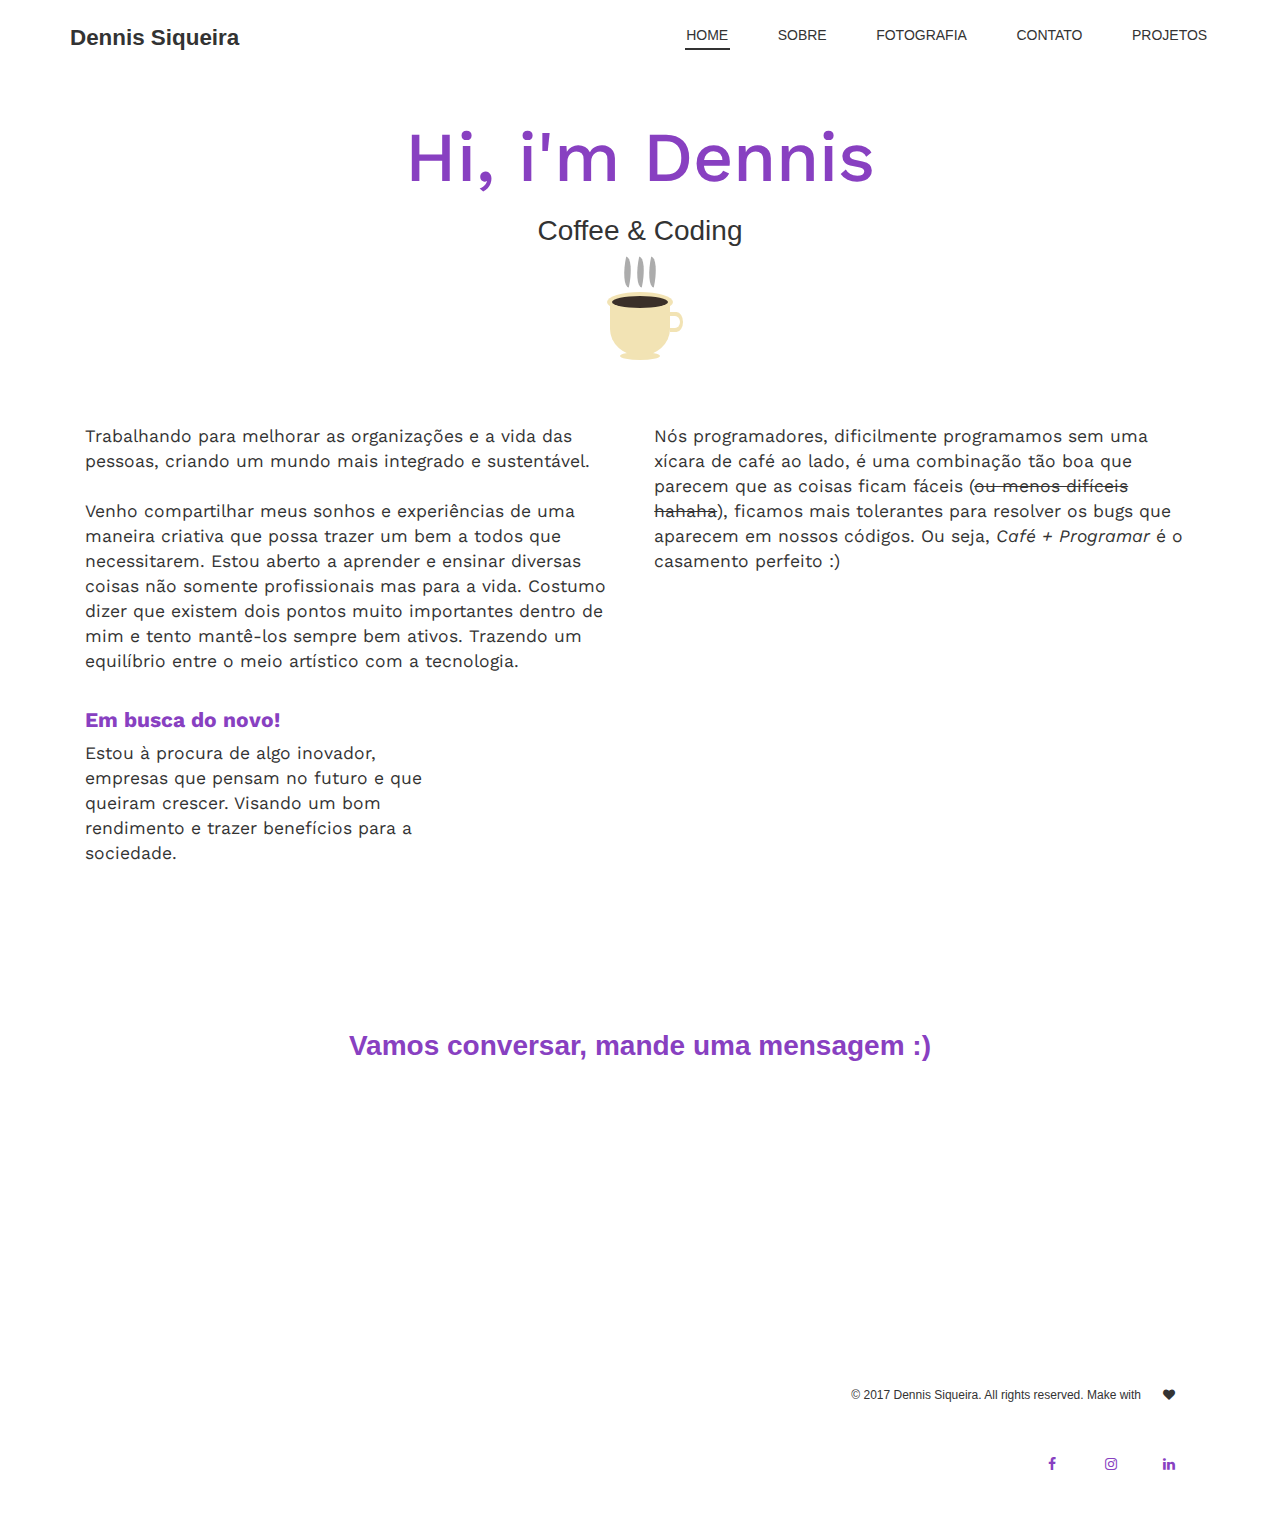
==== commit fce854d5: "Version 2.0" ====
--- a/index.html
+++ b/index.html
@@ -44,7 +44,7 @@
 
 <!-- SCROLL TOP BUTTON -->
 
-<button onclick="topFunction()" class="animated fadeIn fa fa-arrow-up" id="myBtn" title="Go to top"></button>
+<button onclick="topFunction()" class="animated fadeIn fa fa-arrow-up" id="myBtn" title="Menu"></button>
 
 
 
@@ -62,8 +62,8 @@
               <li class="active"><a href="index.html">Home</a></li>
               <li><a href="sobre.html">Sobre</a></li>
               <li><a href="fotografia.html">Fotografia</a></li>
-              <li><a href="#Contato">Contato</a></li>
-              <li><a href="exercicios.html">Exercícios</a></li>
+              <li><a class="scroll" href="#Contato">Contato</a></li>
+              <li><a href="https://codepen.io/deniak/">Projetos</a></li>
             </ul>
           </nav>
         </div>
@@ -200,8 +200,16 @@
       }
     </script>
 
-
-
+    <!-- Scroll Animate -->
+
+    <script>
+    jQuery(document).ready(function($) {
+        $(".scroll").click(function(event){
+            event.preventDefault();
+            $('html,body').animate({scrollTop:$(this.hash).offset().top}, 600);
+       });
+    });
+    </script>
 
 
 
--- a/css/style.css
+++ b/css/style.css
@@ -123,6 +123,45 @@
   background-color: #b353ff;
 }
 
+/*Button Animation*/
+.button {
+  border-radius: 4px;
+  background-color: #8840c1;
+  border: none;
+  color: #FFFFFF;
+  text-align: center;
+  font-size: 15px;
+  padding: 20px;
+  width: 22em;
+  transition: all 0.5s;
+  cursor: pointer;
+  margin: 5px;
+}
+
+.button span {
+  cursor: pointer;
+  display: inline-block;
+  position: relative;
+  transition: 0.5s;
+}
+
+.button span:after {
+  content: '\00bb';
+  position: absolute;
+  opacity: 0;
+  top: 0;
+  right: -20px;
+  transition: 0.5s;
+}
+
+.button:hover span {
+  padding-right: 25px;
+}
+
+.button:hover span:after {
+  opacity: 1;
+  right: 0;
+}
 
 /*Coffee Animation*/
 
@@ -305,6 +344,99 @@
   width: 100%;
   border-radius: 8px;
 }
+
+/*img effects*/
+
+.img-tumb:hover{
+-webkit-filter: grayscale(100%); /* Safari 6.0 - 9.0 */
+filter: grayscale(100%);
+}
+
+/*Tooltips Effects*/
+.tooltip {
+    position: relative;
+    display: inline-block;
+    border-bottom: 1px dotted black;
+}
+
+.tooltip .tooltiptext {
+    visibility: hidden;
+    width: 120px;
+    background-color: rgba(179, 83, 255, 0.96);
+    color: #fff;
+    text-align: center;
+    border-radius: 6px;
+    padding: 5px 0;
+    position: absolute;
+    z-index: 1;
+    bottom: 125%;
+    left: 50%;
+    margin-left: -60px;
+    opacity: 0;
+    transition: opacity 1s;
+}
+
+.tooltip .tooltiptext::after {
+    content: "";
+    position: absolute;
+    top: 100%;
+    left: 50%;
+    margin-left: -5px;
+    border-width: 5px;
+    border-style: solid;
+    border-color: rgba(179, 83, 255, 0.96) transparent transparent transparent;
+}
+
+.tooltip:hover .tooltiptext {
+    visibility: visible;
+    opacity: 1;
+}
+
+
+/*snack effects*/
+
+#snackbar {
+    visibility: hidden;
+    min-width: 250px;
+    margin-left: -125px;
+    background-color: #8840c1;
+    color: #fff;
+    text-align: center;
+    border-radius: 2px;
+    padding: 16px;
+    position: fixed;
+    z-index: 1;
+    left: 50%;
+    bottom: 30px;
+    font-size: 17px;
+}
+
+#snackbar.show {
+    visibility: visible;
+    -webkit-animation: fadein 0.5s, fadeout 0.5s 2.5s;
+    animation: fadein 0.5s, fadeout 0.5s 2.5s;
+}
+
+@-webkit-keyframes fadein {
+    from {bottom: 0; opacity: 0;}
+    to {bottom: 30px; opacity: 1;}
+}
+
+@keyframes fadein {
+    from {bottom: 0; opacity: 0;}
+    to {bottom: 30px; opacity: 1;}
+}
+
+@-webkit-keyframes fadeout {
+    from {bottom: 30px; opacity: 1;}
+    to {bottom: 0; opacity: 0;}
+}
+
+@keyframes fadeout {
+    from {bottom: 30px; opacity: 1;}
+    to {bottom: 0; opacity: 0;}
+}
+
 
 
 /*Footer*/
@@ -461,6 +593,23 @@
   background-color: #b353ff;
 }
 
+
+/*table styles*/
+
+table {
+    border-collapse: collapse;
+    border-spacing: 0;
+    width: 100%;
+    border: 1px solid #b353ff;
+}
+
+th, td {
+    border: none;
+    text-align: left;
+    padding: 8px;
+}
+
+tr:nth-child(even){background-color: #b353ff}
 
 /*Popups*/
 
@@ -494,6 +643,9 @@
   .texto-corpo {
     text-align: justify;
   }
+  .button{
+    display:none;
+  }
   #img-content {
     display: none;
   }
